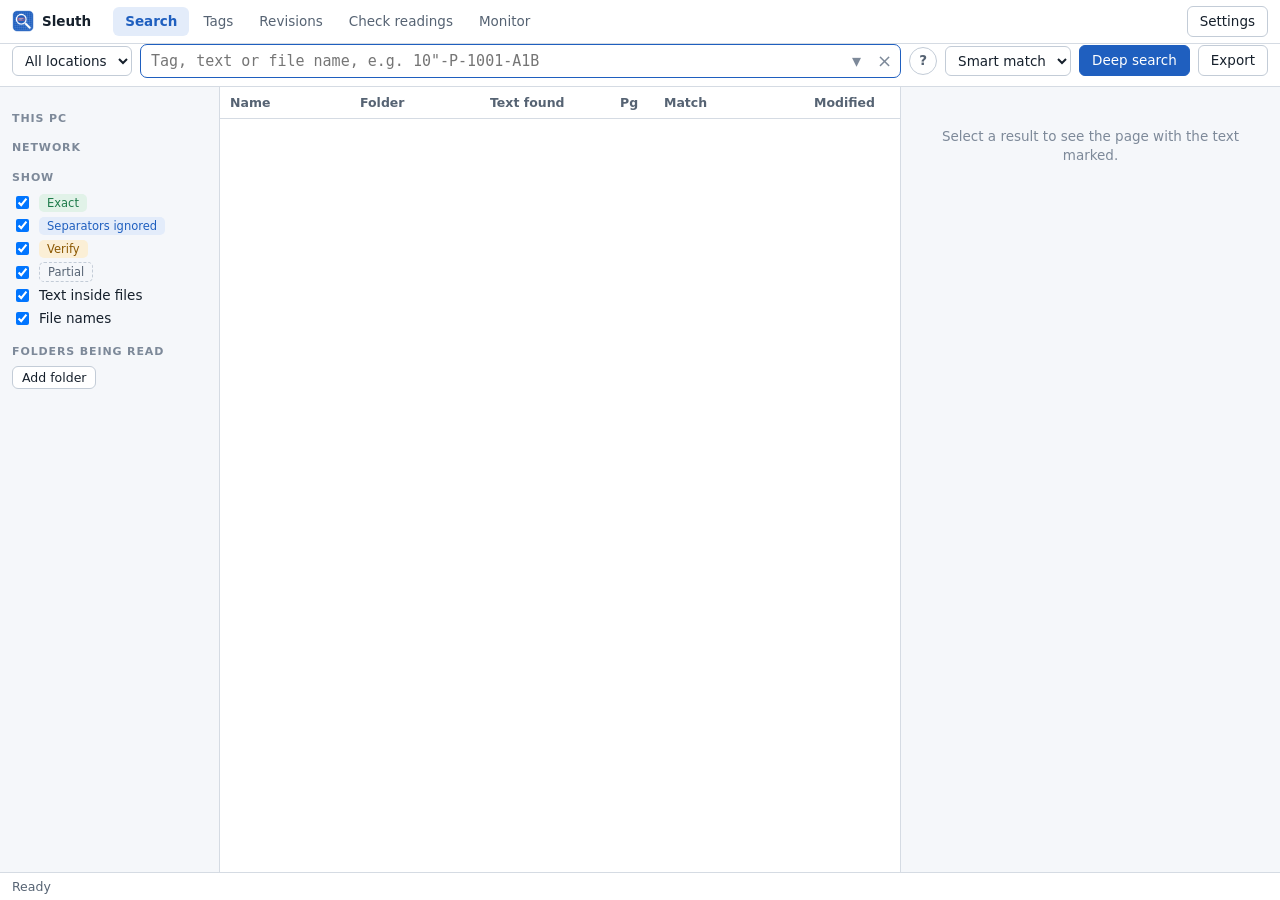
==== apps/desktop/ui/index.html @ 038f59ff "Sleuth 1.0: page classes, explained matches, engineering workflows, office server Reading - Pages ar" ====
<!doctype html>
<html lang="en">
<head>
<meta charset="utf-8">
<title>Sleuth</title>
<link rel="stylesheet" href="style.css">
</head>
<body>
<div id="app">
  <header class="toolbar topbar">
    <div class="brand"><img src="icon.png" alt="" width="22" height="22"><span>Sleuth</span></div>
    <nav class="tabs" role="tablist" aria-label="Views">
      <button role="tab" data-view="search" class="on" title="Search (Ctrl+F)">Search</button>
      <button role="tab" data-view="tags">Tags</button>
      <button role="tab" data-view="revisions">Revisions</button>
      <button role="tab" data-view="check">Check readings</button>
      <button role="tab" data-view="monitor">Monitor</button>
    </nav>
    <span class="grow"></span>
    <button id="settingsBtn" title="Settings">Settings</button>
  </header>

  <div id="searchBar" class="toolbar searchbar">
    <select id="project" aria-label="Where to search" title="Search all ticked locations, or only one project's folders">
      <option value="">All locations</option>
    </select>
    <div class="searchwrap">
      <div class="searchbox">
        <input id="q" type="text" autocomplete="off" spellcheck="false" placeholder='Tag, text or file name, e.g. 10"-P-1001-A1B' aria-label="Search" aria-controls="histDrop">
        <button id="histBtn" class="icon small-icon" title="Recent and pinned searches (Down arrow)" aria-label="Recent and pinned searches">&#9662;</button>
        <button id="clearQ" class="icon" title="Clear (Esc)" aria-label="Clear search">&times;</button>
      </div>
      <div id="histDrop" class="dropdown" hidden role="listbox" aria-label="Recent and pinned searches"></div>
    </div>
    <div class="popwrap">
      <button id="syntaxBtn" class="round" title="How to write a search" aria-label="How to write a search" aria-expanded="false">?</button>
      <div id="syntaxPop" class="popover" hidden role="dialog" aria-label="How to write a search">
        <h4>How to write a search</h4>
        <table class="syntax">
          <tr><td><code>PSV-1203 FV-1001</code></td><td>Spaces: every word must be in the same file</td></tr>
          <tr><td><code>PSV-1203 OR PSV-1204</code></td><td><code>OR</code> (capitals) or <code>|</code>: either one</td></tr>
          <tr><td><code>10"-P-1001 A1B</code></td><td>Line number and spec in the same file</td></tr>
          <tr><td><code>rev:C dwg:ISO-1001</code></td><td>Revision C of drawing ISO-1001 (from the title block)</td></tr>
          <tr><td><code>type:instrument FV</code></td><td>Instrument tags containing FV</td></tr>
          <tr><td><code>name:datasheet</code></td><td>"datasheet" in the file name</td></tr>
          <tr><td><code>disc:piping</code></td><td>Discipline from the title block or drawing-number prefix</td></tr>
          <tr><td><code>ext:pdf</code></td><td>Only PDF files</td></tr>
          <tr><td><code>"OR"</code></td><td>Quotes search the text exactly, e.g. <code>name:"line list"</code></td></tr>
        </table>
        <p class="hint">Tag types for <code>type:</code> are the tag rule categories: line, drawing, instrument, valve, equipment, support, weld, spec (or your office's own).</p>
      </div>
    </div>
    <select id="mode" aria-label="Match mode" title="Smart match also finds tags written without separators and possible OCR misreads">
      <option value="smart">Smart match</option>
      <option value="exact">Exact only</option>
    </select>
    <button id="deep" class="primary" title="Also walk the selected drives live and read any PDFs not read yet">Deep search</button>
    <div class="popwrap">
      <button id="exportBtn" title="Save these results as a spreadsheet">Export</button>
      <div id="exportMenu" class="menu below" hidden role="menu">
        <button data-fmt="xlsx" role="menuitem">Excel workbook (.xlsx)</button>
        <button data-fmt="csv" role="menuitem">CSV (.csv)</button>
      </div>
    </div>
  </div>

  <div id="cacheBanner" class="banner warn" hidden role="alert">
    <span id="cacheBannerText"></span>
    <span class="banner-actions"><button id="cacheBannerAction" class="primary">Set it up now</button><button id="cacheBannerClose" class="icon" aria-label="Dismiss" hidden>&times;</button></span>
  </div>

  <div id="banner" class="banner" hidden>
    <span id="bannerText"></span>
    <span class="banner-actions"><button id="bannerAction" class="primary"></button><button id="bannerClose" class="icon" aria-label="Dismiss">&times;</button></span>
  </div>

  <div id="noticeBanner" class="banner notice" hidden role="status">
    <span id="noticeText"></span>
    <span class="banner-actions"><button id="noticeClose" class="icon" aria-label="Dismiss">&times;</button></span>
  </div>

  <!-- ===================== Search ===================== -->
  <main class="panes view" id="view-search">
    <aside class="side" aria-label="Locations and filters">
      <div id="projectNote" class="project-note" hidden></div>
      <h3>This PC</h3>
      <div id="localDrives" class="drives"></div>
      <h3>Network</h3>
      <div id="netDrives" class="drives"></div>
      <h3>Show</h3>
      <label><input type="checkbox" id="f-exact" checked> <span class="pill exact">Exact</span></label>
      <label><input type="checkbox" id="f-sep" checked> <span class="pill sep">Separators ignored</span></label>
      <label><input type="checkbox" id="f-unc" checked> <span class="pill verify">Verify</span></label>
      <label title="The text was found only inside a longer tag or word"><input type="checkbox" id="f-partial" checked> <span class="pill partial">Partial</span></label>
      <label><input type="checkbox" id="f-content" checked> Text inside files</label>
      <label><input type="checkbox" id="f-names" checked> File names</label>
      <h3>Folders being read</h3>
      <div id="scopes" class="scopes"></div>
      <button id="addScope" class="small">Add folder</button>
    </aside>

    <section class="results" aria-label="Results">
      <div class="thead" role="row">
        <button data-k="name">Name</button>
        <button data-k="folder">Folder</button>
        <button data-k="found">Text found</button>
        <button data-k="page" class="num">Pg</button>
        <button data-k="class">Match</button>
        <button data-k="modified">Modified</button>
      </div>
      <div id="rows" class="tbody" tabindex="0" role="grid" aria-label="Search results">
        <div id="spacer"></div>
      </div>
      <div id="empty" class="empty"></div>
      <div id="deepbar" class="deepbar" hidden></div>
    </section>

    <aside id="preview" class="preview" aria-label="Preview">
      <div class="pv-empty" id="pvEmpty">Select a result to see the page with the text marked.</div>
      <div id="pvBody" hidden>
        <div class="subtabs" role="tablist">
          <button role="tab" data-pt="page" class="on">Page</button>
          <button role="tab" data-pt="details">Details</button>
          <button role="tab" data-pt="related">Related</button>
        </div>
        <div id="pt-page" class="pt">
          <div id="pvViewer"></div>
          <dl class="kv" id="pvMeta"></dl>
          <div class="pv-actions">
            <button id="pvOpen" class="primary">Open</button>
            <button id="pvReveal">Open folder</button>
            <button id="pvCopy">Copy path</button>
          </div>
        </div>
        <div id="pt-details" class="pt" hidden></div>
        <div id="pt-related" class="pt" hidden></div>
      </div>
    </aside>
  </main>

  <!-- ===================== Tags ===================== -->
  <main class="view tagsview" id="view-tags" hidden>
    <aside class="side" aria-label="Tag filters">
      <h3>Source</h3>
      <div class="seg" id="tagSource">
        <button data-src="local" class="on">This PC</button>
        <button data-src="office" title="Only when the office server is connected">Office server</button>
      </div>
      <h3>Category</h3>
      <select id="tagCat" class="full"><option value="">All categories</option></select>
      <h3>Tag contains</h3>
      <input id="tagContains" type="text" class="full mono" placeholder="e.g. 1203" spellcheck="false" autocomplete="off">
      <p class="hint">Separators are ignored: 1203 finds PSV-1203 and PSV1203.</p>
      <h3>Project</h3>
      <select id="tagProject" class="full project-select"><option value="">All projects</option></select>
      <h3>Export</h3>
      <div class="btnrow"><button id="tagExportX" class="small">Tags .xlsx</button><button id="tagExportC" class="small">Tags .csv</button></div>
      <div class="btnrow"><button id="occExportX" class="small" disabled>Places .xlsx</button><button id="occExportC" class="small" disabled>Places .csv</button></div>
      <p class="hint">Confidence under 80% is marked <span class="pill verify">verify</span>: check the drawing before relying on it.</p>
    </aside>
    <section class="tablebox" aria-label="Tags">
      <div class="boxhead"><span id="tagCount">Tags</span></div>
      <div id="tagTable" class="vt"></div>
    </section>
    <div class="tagright">
      <section class="tablebox occbox" aria-label="Where the tag was found">
        <div class="boxhead"><span id="occTitle">Select a tag to see every place it was found.</span></div>
        <div id="occTable" class="vt"></div>
      </section>
      <aside class="preview" aria-label="Page">
        <div id="tagViewer"></div>
        <dl class="kv" id="tagMeta"></dl>
        <div class="pv-actions" id="tagActions" hidden>
          <button id="tagOpen" class="primary">Open</button>
          <button id="tagReveal">Open folder</button>
        </div>
      </aside>
    </div>
  </main>

  <!-- ===================== Revisions ===================== -->
  <main class="view revview" id="view-revisions" hidden>
    <aside class="side revside" aria-label="Drawings">
      <div class="seg" id="revSource">
        <button data-src="local" class="on">This PC</button>
        <button data-src="office">Office server</button>
      </div>
      <input id="revFilter" type="text" class="full mono" placeholder="Drawing number contains…" spellcheck="false" autocomplete="off">
      <select id="revProject" class="full project-select"><option value="">All projects</option></select>
      <div id="revCount" class="dim small-text"></div>
      <div id="revList" class="revlist" tabindex="0" aria-label="Drawing numbers"></div>
    </aside>
    <section class="revmain">
      <div class="revtop">
        <div class="revhead">
          <div id="revTitle" class="revtitle">Pick a drawing number on the left, then two of its revisions.</div>
          <div id="revSummary" class="revsummary"></div>
          <p class="hint warnline"><span class="pill verify">Verify</span> rows may be OCR misreadings and are not engineering changes. Check both pages before reporting them.</p>
          <div class="filters-inline" id="chgFilters">
            <label><input type="checkbox" data-kind="changed" checked> <span class="pill chg-changed">Changed</span></label>
            <label><input type="checkbox" data-kind="added" checked> <span class="pill chg-added">Added</span></label>
            <label><input type="checkbox" data-kind="removed" checked> <span class="pill chg-removed">Removed</span></label>
            <label><input type="checkbox" data-kind="verify" checked> <span class="pill verify">Verify</span></label>
          </div>
        </div>
        <div id="chgTable" class="vt chg"></div>
      </div>
      <div class="sidebyside">
        <div class="sbs-col"><div class="sbs-head" id="oldHead">Old revision</div><div id="oldViewer"></div></div>
        <div class="sbs-col"><div class="sbs-head" id="newHead">New revision</div><div id="newViewer"></div></div>
      </div>
    </section>
  </main>

  <!-- ===================== Check readings ===================== -->
  <main class="view checkview" id="view-check" hidden>
    <div class="checkhead">
      <div>
        <h2>Check readings</h2>
        <p class="hint">Lines read with low confidence, worst first. Type the text exactly as printed on the drawing and save it. The original OCR text is kept alongside your correction, and nothing is learned from corrections: they only change what searches find.</p>
      </div>
      <div class="checktools">
        <label class="check-inline" title="Only lines from the file selected in Search"><input type="checkbox" id="chkOnlyFile"> <span id="chkOnlyFileLbl">Only the file selected in Search</span></label>
        <button id="chkPrev" class="small">&lsaquo; Previous</button>
        <span id="chkPageInfo" class="dim"></span>
        <button id="chkNext" class="small">Next &rsaquo;</button>
        <button id="chkReload" class="small">Refresh</button>
      </div>
    </div>
    <div id="chkList" class="chklist"></div>
  </main>

  <!-- ===================== Monitor ===================== -->
  <main class="view monview" id="view-monitor" hidden>
    <div class="monhead"><h2>Monitor</h2><span id="monUpdated" class="dim"></span><span class="grow"></span><button id="monRefresh" class="small">Refresh</button></div>
    <div id="monBody" class="monbody"></div>
  </main>

  <footer class="statusbar">
    <span id="sbCount">Ready</span>
    <span id="sbSearch"></span>
    <button id="sbServer" class="srvbadge" hidden title="Office server"></button>
    <button id="sbReader" class="linkish" title="Index status"></button>
  </footer>
</div>

<div id="ctx" class="menu" hidden role="menu">
  <button data-act="open" role="menuitem">Open</button>
  <button data-act="reveal" role="menuitem">Open folder</button>
  <button data-act="copy" role="menuitem">Copy path</button>
  <button data-act="copyunc" role="menuitem">Copy network path</button>
  <button data-act="copytext" role="menuitem">Copy text found</button>
  <button data-act="read" role="menuitem">Read this PDF now</button>
  <button data-act="check" role="menuitem">Check low-confidence readings in this file</button>
</div>

<dialog id="settingsDlg">
  <form method="dialog" id="settingsForm">
    <h2>Settings</h2>
    <section>
      <h3>Reading PDFs</h3>
      <label class="row">OCR accuracy
        <select id="s-quality">
          <option value="auto">Standard (recommended)</option>
          <option value="high">High (about 3x slower, downloads 140 MB once)</option>
        </select>
      </label>
      <label class="row">Resolution for OCR
        <select id="s-dpi"><option value="300">300 dpi (recommended)</option><option value="400">400 dpi (very small print, slower)</option></select>
      </label>
      <label class="row">OCR runs on
        <select id="s-backend">
          <option value="auto">Automatic (graphics card only if it passes a check)</option>
          <option value="cpu">CPU only</option>
          <option value="directml">Graphics card (DirectML)</option>
        </select>
      </label>
      <p id="s-backendNote" class="hint"></p>
      <label class="row">Pause reading while other programs use more than
        <span><input id="s-busy" type="number" min="10" max="100" step="5"> % CPU</span>
      </label>
      <label class="check"><input type="checkbox" id="s-titleblock"> Read the title block of plotted drawings when the text has no drawing number</label>
      <label class="check"><input type="checkbox" id="s-keep"> Keep reading in the background when Sleuth is closed (starts with Windows)</label>
    </section>
    <section id="cacheSection">
      <h3>Shared reading cache (required)</h3>
      <p class="hint">Drawings already read on another PC are not read again here, so everyone shares the work. Use the office folder <b>U:\Sleuth-cache</b>, or another folder on a network drive that all teammates can write to.</p>
      <div class="row-inline"><input id="s-cache" type="text" placeholder="U:\Sleuth-cache"><button type="button" id="s-cacheTest" class="small">Test</button><button type="button" id="s-cachePick" class="small">Browse</button></div>
      <p id="s-cacheState" class="hint"></p>
    </section>
    <section id="serverSection">
      <h3>Office server (optional)</h3>
      <p class="hint">With an office server, searches also cover the drawings it has read. Leave the address empty to use Sleuth on its own.</p>
      <label class="row">Address <input id="s-srvUrl" type="text" class="wide mono" placeholder="https://sleuth-server:8455" spellcheck="false" autocomplete="off"></label>
      <label class="row">Access key <input id="s-srvKey" type="password" class="wide" placeholder="Leave blank to keep the saved key" autocomplete="off"></label>
      <div class="row">Certificate file (optional)
        <span class="row-inline wide"><input id="s-srvCa" type="text" placeholder="Found automatically in the shared cache folder" spellcheck="false"><button type="button" id="s-srvCaPick" class="small">Browse</button></span>
      </div>
      <p class="hint">Without a certificate file, Sleuth looks for sleuth-server-ca.pem in the shared cache folder.</p>
      <div class="row-inline">
        <button type="button" id="s-srvTest" class="small">Test</button>
        <button type="button" id="s-srvSave" class="small primary">Connect and save</button>
        <button type="button" id="s-srvOff" class="small">Disconnect</button>
      </div>
      <p id="s-srvState" class="hint"></p>
    </section>
    <section>
      <h3>Projects</h3>
      <p class="hint">A project is a name for a set of folders. Pick it next to the search box to search only those folders.</p>
      <div id="s-projects" class="projects"></div>
      <button type="button" id="s-addProject" class="small">Add project</button>
    </section>
    <section>
      <h3>Drawings</h3>
      <label class="row">Revision order
        <select id="s-revorder">
          <option value="letters_then_numbers">A, B, C before 0, 1, 2 (pre-issue letters first)</option>
          <option value="numbers_then_letters">0, 1, 2 before A, B, C</option>
        </select>
      </label>
    </section>
    <section>
      <h3>Deep search</h3>
      <label class="row">Folders listed at once per file server <input id="s-per" type="number" min="1" max="16"></label>
      <label class="row">Give up on a folder after <span><input id="s-timeout" type="number" min="5" max="120"> seconds</span></label>
      <label class="row">Refresh the file-name index every <span><input id="s-rescan" type="number" min="15" max="10080"> minutes</span></label>
      <label class="row">Never search inside (one per line)
        <textarea id="s-excluded" rows="4" spellcheck="false"></textarea>
      </label>
    </section>
    <section>
      <h3>Updates</h3>
      <label class="row">Update channel
        <select id="s-channel"><option value="stable">Stable</option><option value="dev">Development builds</option></select>
      </label>
      <div class="row-inline"><span id="s-version"></span><button type="button" id="s-checkUpdate" class="small">Check for updates</button><span id="s-updateMsg" class="hint"></span></div>
      <div class="row-inline" id="s-rollbackRow" hidden><button type="button" id="s-rollback" class="small"></button><span id="s-rollbackMsg" class="hint"></span></div>
    </section>
    <details class="advanced">
      <summary>Advanced: tag and title-block rules</summary>
      <p class="hint">Rules are JSON lists. Leave a box empty to use the built-in rules. A pattern the reader cannot use is listed under Monitor &rarr; Rule errors after saving; the file is not read again until the rule is fixed.</p>
      <label class="col">Tag rules <span class="hint">[{"category": "instrument", "pattern": "regular expression", "enabled": true}, …]</span>
        <textarea id="s-tagRules" rows="7" spellcheck="false" placeholder="Built-in rules in use"></textarea>
      </label>
      <div class="row-inline"><button type="button" id="s-tagRulesCopy" class="small">Copy the built-in rules here to edit</button><button type="button" id="s-tagRulesReset" class="small">Reset to built-in</button></div>
      <label class="col">Title-block rules <span class="hint">[{"field": "drawing_number", "labels": ["DRAWING NO"], "value": "regular expression"}, …]</span>
        <textarea id="s-fieldRules" rows="7" spellcheck="false" placeholder="Built-in rules in use"></textarea>
      </label>
      <div class="row-inline"><button type="button" id="s-fieldRulesCopy" class="small">Copy the built-in rules here to edit</button><button type="button" id="s-fieldRulesReset" class="small">Reset to built-in</button></div>
    </details>
    <p id="s-error" class="error" hidden></p>
    <div class="dlg-actions">
      <button type="button" id="s-rescanNow">Refresh index now</button>
      <span class="grow"></span>
      <button value="cancel" formnovalidate>Cancel</button>
      <button type="button" id="s-save" class="primary">Save</button>
    </div>
  </form>
</dialog>

<dialog id="statusDlg">
  <h2>Index status</h2>
  <div id="stGrid" class="stats"></div>
  <h3>Could not be read</h3>
  <div id="stFailed" class="failed"></div>
  <div class="dlg-actions"><span class="grow"></span><button id="stClose">Close</button></div>
</dialog>

<dialog id="confirmDlg">
  <h2 id="cfTitle"></h2>
  <div id="cfBody"></div>
  <div class="dlg-actions"><span class="grow"></span><button id="cfNo">Cancel</button><button id="cfYes" class="primary"></button></div>
</dialog>

<script src="core.js"></script>
<script src="search.js"></script>
<script src="views.js"></script>
<script src="app.js"></script>
</body>
</html>
---- apps/desktop/ui/style.css ----
/* Sleuth Workbench: toolbar | locations · results grid · page preview | status bar */
:root {
  --bg: #eef1f5; --panel: #ffffff; --panel-2: #f5f7fa; --line: #d5dbe3; --line-2: #c3ccd7;
  --ink: #16202c; --ink-2: #566373; --ink-3: #7d8999;
  --accent: #1f5fbf; --accent-ink: #ffffff; --accent-soft: #e3ecfa; --sel: #dfe9fa;
  --red: #d7262b; --ok: #1d7a4a; --ok-soft: #e1f2e8; --warn: #8a5700; --warn-soft: #fbefd6;
  --track: #e4e8ee;
  --sans: "Segoe UI Variable Text", "Segoe UI", system-ui, sans-serif;
  --mono: "Cascadia Mono", Consolas, monospace;
  color-scheme: light;
}
@media (prefers-color-scheme: dark) {
  :root {
    --bg: #0f141a; --panel: #171e27; --panel-2: #1d2631; --line: #2c3744; --line-2: #3a4757;
    --ink: #e6ebf1; --ink-2: #a3afbd; --ink-3: #7a8796;
    --accent: #78a8f2; --accent-ink: #0f141a; --accent-soft: #1c2c45; --sel: #22344f;
    --red: #ff6066; --ok: #5cc98d; --ok-soft: #173326; --warn: #f0b34a; --warn-soft: #3a2b10;
    --track: #26303c;
    color-scheme: dark;
  }
}
* { box-sizing: border-box; }
[hidden] { display: none !important; }
html, body { height: 100%; margin: 0; }
body { background: var(--bg); color: var(--ink); font: 13.5px/1.4 var(--sans); overflow: hidden; }
#app { height: 100%; display: flex; flex-direction: column; }
#app > main.view { flex: 1; min-height: 0; }
button, select, input, textarea { font: inherit; color: inherit; }
button { border: 1px solid var(--line-2); background: var(--panel); border-radius: 6px; padding: 5px 12px; cursor: pointer; }
button:hover { background: var(--panel-2); }
button.primary { background: var(--accent); border-color: var(--accent); color: var(--accent-ink); }
button.primary:hover { filter: brightness(1.08); }
button.small { padding: 2px 9px; font-size: 12.5px; }
button.icon { border: 0; background: none; font-size: 18px; line-height: 1; padding: 2px 8px; color: var(--ink-3); }
button.linkish { border: 0; background: none; padding: 0; color: var(--ink-2); }
button.linkish:hover { color: var(--accent); text-decoration: underline; }
:focus-visible { outline: 2px solid var(--accent); outline-offset: 1px; }
select, input[type=text], input[type=number], textarea { background: var(--panel); border: 1px solid var(--line-2); border-radius: 6px; padding: 5px 8px; }

.toolbar { display: flex; align-items: center; gap: 8px; padding: 8px 12px; background: var(--panel); border-bottom: 1px solid var(--line); }
.brand { display: flex; align-items: center; gap: 8px; font-weight: 600; padding-right: 6px; }
.searchbox { flex: 1; display: flex; align-items: center; border: 1.5px solid var(--accent); border-radius: 7px; background: var(--panel); min-width: 0; }
.searchbox input { flex: 1; border: 0; outline: 0; background: transparent; font: 500 15px var(--mono); padding: 7px 10px; min-width: 0; }
#deep.running { background: var(--panel); color: var(--red); border-color: var(--red); }

.banner { display: flex; align-items: center; gap: 12px; padding: 8px 14px; background: var(--accent-soft); color: var(--ink); border-bottom: 1px solid var(--line); }
.banner-actions { margin-left: auto; display: flex; gap: 6px; }

.panes { display: grid; flex: 1; grid-template-columns: 220px minmax(0, 1fr) 380px; min-height: 0; }
.side { border-right: 1px solid var(--line); background: var(--panel-2); padding: 10px 12px; overflow: auto; }
.side h3 { font-size: 11px; font-weight: 600; letter-spacing: .08em; text-transform: uppercase; color: var(--ink-3); margin: 14px 0 6px; }
.side h3:first-child { margin-top: 0; }
.side label { display: flex; align-items: center; gap: 7px; padding: 2px 0; cursor: pointer; }
.drives label { justify-content: flex-start; }
.drv-name { font-weight: 600; min-width: 22px; }
.drv-unc { font: 11px var(--mono); color: var(--ink-3); overflow: hidden; text-overflow: ellipsis; white-space: nowrap; flex: 1; min-width: 0; }
.drv-state { font-size: 11px; color: var(--ink-3); white-space: nowrap; }
.drv-state.done { color: var(--ok); } .drv-state.off { color: var(--red); } .drv-state.run { color: var(--accent); }
.scopes .scope { display: flex; align-items: center; gap: 4px; font: 12px var(--mono); padding: 2px 0; }
.scopes .scope span { flex: 1; overflow: hidden; text-overflow: ellipsis; white-space: nowrap; }
.scopes .none { color: var(--ink-3); font-size: 12.5px; margin-bottom: 6px; }

.results { display: grid; grid-template-rows: auto 1fr auto; min-width: 0; min-height: 0; background: var(--panel); position: relative; }
.thead, .rrow { display: grid; grid-template-columns: minmax(0, 30%) minmax(0, 24%) minmax(0, 20%) 44px 150px 96px; align-items: center; }
.thead { border-bottom: 1px solid var(--line); background: var(--panel); }
.thead button { border: 0; border-radius: 0; background: none; text-align: left; padding: 7px 10px; color: var(--ink-2); font-weight: 600; font-size: 12.5px; }
.thead button.sorted::after { content: " \25B4"; } .thead button.sorted.desc::after { content: " \25BE"; }
.tbody { overflow: auto; position: relative; outline: none; }
#spacer { position: relative; }
.rrow { position: absolute; left: 0; right: 0; height: 30px; border-bottom: 1px solid var(--line); cursor: default; }
.rrow > div { padding: 0 10px; white-space: nowrap; overflow: hidden; text-overflow: ellipsis; }
.rrow:hover { background: var(--panel-2); }
.rrow.on { background: var(--sel); }
.rrow .nm { display: flex; align-items: center; gap: 7px; }
.ext { font: 600 9.5px var(--mono); border: 1px solid currentColor; border-radius: 3px; padding: 0 3px; color: var(--ink-3); flex: none; }
.ext.pdf { color: var(--red); }
.dim { color: var(--ink-2); }
.mono { font-family: var(--mono); font-size: 12.5px; }
.num { text-align: right; font-variant-numeric: tabular-nums; }
.pill { font-size: 11.5px; padding: 1px 8px; border-radius: 5px; white-space: nowrap; }
.pill.exact { background: var(--ok-soft); color: var(--ok); }
.pill.sep { background: var(--accent-soft); color: var(--accent); }
.pill.verify { background: var(--warn-soft); color: var(--warn); }
.pill.name { background: var(--panel-2); color: var(--ink-2); border: 1px solid var(--line); }
.empty { position: absolute; inset: 36px 0 auto 0; padding: 40px 28px; color: var(--ink-2); text-align: center; pointer-events: none; }
.empty h2 { font-size: 17px; color: var(--ink); margin: 0 0 6px; font-weight: 600; }
.empty p { margin: 4px auto; max-width: 60ch; }
.empty .tags { font-family: var(--mono); color: var(--ink); }

.deepbar { border-top: 1px solid var(--line); padding: 8px 12px; background: var(--panel-2); display: grid; grid-template-columns: repeat(auto-fill, minmax(230px, 1fr)); gap: 6px 14px; max-height: 150px; overflow: auto; }
.dp { display: grid; grid-template-columns: minmax(0, 1fr) auto; gap: 2px 8px; font-size: 12px; }
.dp .lbl { font-family: var(--mono); overflow: hidden; text-overflow: ellipsis; white-space: nowrap; }
.dp .trk { grid-column: 1 / -1; height: 5px; background: var(--track); border-radius: 3px; overflow: hidden; }
.dp .fill { height: 5px; background: var(--accent); width: 35%; animation: slide 1.4s ease-in-out infinite; }
.dp.done .fill { background: var(--ok); width: 100%; animation: none; }
.dp.off .fill, .dp.stop .fill { width: 0; animation: none; }
@keyframes slide { 0% { margin-left: -35%; } 100% { margin-left: 100%; } }
.dp .skips { grid-column: 1 / -1; color: var(--warn); cursor: help; }

.preview { border-left: 1px solid var(--line); background: var(--panel-2); padding: 10px; overflow: auto; display: flex; flex-direction: column; gap: 8px; }
.pv-empty { color: var(--ink-3); padding: 30px 10px; text-align: center; }
#pvBody { display: flex; flex-direction: column; gap: 8px; }
#pvBody[hidden] { display: none; }
.pv-tools, .pv-pages, .pv-actions { display: flex; align-items: center; gap: 6px; font-size: 12.5px; color: var(--ink-2); }
.pv-pages { justify-content: center; }
.grow { flex: 1; }
.pv-stage { height: 46vh; min-height: 220px; overflow: auto; border: 1px solid var(--line); border-radius: 6px; background: var(--panel); position: relative; }
.pv-canvas { position: relative; transform-origin: 0 0; }
.pv-canvas img { display: block; width: 100%; height: auto; }
.mark { position: absolute; border: 2px solid var(--red); border-radius: 2px; box-shadow: 0 0 0 2px rgba(215, 38, 43, .18); pointer-events: none; }
.mark.cur { box-shadow: 0 0 0 4px rgba(215, 38, 43, .35); }
.pv-loading { position: absolute; inset: 0; display: grid; place-items: center; color: var(--ink-3); background: var(--panel); }
.kv { display: grid; grid-template-columns: auto minmax(0, 1fr); gap: 3px 10px; margin: 0; font-size: 12.5px; }
.kv dt { color: var(--ink-3); } .kv dd { margin: 0; overflow-wrap: anywhere; }

.statusbar { display: flex; gap: 20px; padding: 5px 12px; border-top: 1px solid var(--line); background: var(--panel); color: var(--ink-2); font-size: 12.5px; white-space: nowrap; overflow: hidden; }
#sbReader { margin-left: auto; overflow: hidden; text-overflow: ellipsis; }

.menu { position: fixed; z-index: 20; background: var(--panel); border: 1px solid var(--line-2); border-radius: 8px; padding: 4px; display: flex; flex-direction: column; min-width: 190px; box-shadow: 0 8px 24px rgba(0, 0, 0, .18); }
.menu[hidden] { display: none; }
.menu button { border: 0; text-align: left; border-radius: 5px; padding: 6px 10px; background: none; }
.menu button:hover { background: var(--sel); }

dialog { border: 1px solid var(--line-2); border-radius: 10px; background: var(--panel); color: var(--ink); padding: 18px 22px; width: min(640px, 92vw); max-height: 88vh; }
dialog::backdrop { background: rgba(10, 16, 24, .45); }
dialog h2 { margin: 0 0 10px; font-size: 18px; font-weight: 600; }
dialog h3 { font-size: 12px; text-transform: uppercase; letter-spacing: .06em; color: var(--ink-3); margin: 14px 0 6px; font-weight: 600; }
dialog .row { display: flex; justify-content: space-between; align-items: center; gap: 12px; margin: 6px 0; }
dialog .row textarea { width: 60%; font: 12px var(--mono); }
dialog .row input[type=number] { width: 80px; }
dialog .check { display: flex; gap: 8px; align-items: center; margin: 8px 0; }
.row-inline { display: flex; gap: 8px; align-items: center; }
.row-inline input { flex: 1; font-family: var(--mono); }
.hint { color: var(--ink-2); font-size: 12.5px; margin: 4px 0 8px; }
.error { color: var(--red); }
.dlg-actions { display: flex; gap: 8px; margin-top: 16px; align-items: center; }
.stats { display: grid; grid-template-columns: repeat(4, 1fr); gap: 8px; }
.stat { background: var(--panel-2); border-radius: 8px; padding: 8px 10px; }
.stat .l { font-size: 12px; color: var(--ink-2); } .stat .v { font-size: 20px; font-weight: 600; font-variant-numeric: tabular-nums; }
.failed { max-height: 260px; overflow: auto; font-size: 12.5px; }
.failed div { display: grid; grid-template-columns: minmax(0, 1fr) auto; gap: 10px; padding: 4px 0; border-top: 1px solid var(--line); }
.failed .p { font-family: var(--mono); overflow: hidden; text-overflow: ellipsis; white-space: nowrap; }
.failed .r { color: var(--red); }
.banner.warn { background: var(--warn-soft); }
.banner.warn #cacheBannerText { color: var(--ink); }
#cacheSection.attention { outline: 3px solid var(--red); outline-offset: 6px; border-radius: 6px; animation: attention 1.2s ease-in-out 4; }
@keyframes attention { 50% { outline-color: transparent; } }
.ok-text { color: var(--ok); }
@media (prefers-reduced-motion: reduce) { #cacheSection.attention { animation: none; } }

/* ===================== Sleuth 1.0 additions ===================== */
.topbar { padding: 6px 12px; }
.tabs { display: flex; gap: 2px; margin-left: 8px; }
.tabs button { border: 0; border-radius: 6px; background: none; padding: 5px 12px; color: var(--ink-2); font-weight: 500; }
.tabs button:hover { background: var(--panel-2); color: var(--ink); }
.tabs button.on { background: var(--accent-soft); color: var(--accent); font-weight: 600; }
.searchbar { padding-top: 0; }
.searchbar #project { max-width: 200px; }
.searchwrap { flex: 1; position: relative; min-width: 0; display: flex; }
.searchwrap .searchbox { flex: 1; }
.small-icon { font-size: 13px; padding: 2px 6px; }
.dropdown { position: absolute; left: 0; right: 0; top: calc(100% + 4px); z-index: 30; background: var(--panel); border: 1px solid var(--line-2); border-radius: 8px; box-shadow: 0 8px 24px rgba(0, 0, 0, .18); max-height: 360px; overflow: auto; padding: 4px; }
.hist-h { font-size: 11px; font-weight: 600; letter-spacing: .06em; text-transform: uppercase; color: var(--ink-3); padding: 6px 8px 2px; }
.hist-row { display: grid; grid-template-columns: minmax(0, 1fr) auto auto; align-items: center; gap: 8px; padding: 3px 8px; border-radius: 5px; cursor: pointer; }
.hist-row:hover, .hist-row.on { background: var(--sel); }
.hist-q { overflow: hidden; text-overflow: ellipsis; white-space: nowrap; }
.star { font-size: 15px; padding: 0 4px; }
.star.on { color: var(--warn); }
.hist-pin-cur { width: 100%; text-align: left; border: 0; background: none; color: var(--accent); padding: 5px 8px; }
.popwrap { position: relative; }
button.round { border-radius: 50%; width: 28px; height: 28px; padding: 0; font-weight: 600; color: var(--ink-2); }
.popover { position: absolute; right: 0; top: calc(100% + 6px); z-index: 30; width: 540px; max-width: 80vw; background: var(--panel); border: 1px solid var(--line-2); border-radius: 10px; padding: 12px 14px; box-shadow: 0 8px 24px rgba(0, 0, 0, .18); }
.popover h4 { margin: 0 0 8px; font-size: 14px; }
.syntax { border-collapse: collapse; width: 100%; font-size: 12.5px; }
.syntax td { padding: 4px 6px; border-top: 1px solid var(--line); vertical-align: top; }
.syntax td:first-child { white-space: nowrap; }
.syntax td:first-child code { cursor: pointer; color: var(--accent); }
code { font: 12.5px var(--mono); background: var(--panel-2); border-radius: 4px; padding: 0 4px; }
.menu.below { position: absolute; right: 0; top: calc(100% + 4px); left: auto; }
.banner.notice { background: var(--warn-soft); }

.pill.partial { background: var(--panel-2); color: var(--ink-2); border: 1px dashed var(--line-2); }
.pill.chg-changed { background: var(--accent-soft); color: var(--accent); }
.pill.chg-added { background: var(--ok-soft); color: var(--ok); }
.pill.chg-removed { background: rgba(215, 38, 43, .12); color: var(--red); }
.origin { font: 600 9.5px var(--sans); text-transform: uppercase; letter-spacing: .04em; background: var(--accent); color: var(--accent-ink); border-radius: 3px; padding: 1px 4px; flex: none; }
.rrow.more { display: flex; justify-content: center; align-items: center; background: var(--panel-2); }
.side .disabled { opacity: .5; }
.project-note { background: var(--accent-soft); border-radius: 6px; padding: 6px 8px; margin-bottom: 8px; font-size: 12.5px; }
.small-text { font-size: 12px; }
.pad { padding: 16px; }
.ell { overflow: hidden; text-overflow: ellipsis; white-space: nowrap; min-width: 0; }

.srvbadge { border: 0; border-radius: 10px; padding: 0 9px; font-size: 12px; background: var(--panel-2); color: var(--ink-2); }
.srvbadge.ok { background: var(--ok-soft); color: var(--ok); }
.srvbadge.run { background: var(--accent-soft); color: var(--accent); }
.srvbadge.off { background: rgba(215, 38, 43, .12); color: var(--red); }
.srvbadge.warn { background: var(--warn-soft); color: var(--warn); }

/* preview tabs */
.subtabs { display: flex; gap: 2px; border-bottom: 1px solid var(--line); }
.subtabs button { border: 0; border-bottom: 2px solid transparent; border-radius: 0; background: none; padding: 4px 12px; color: var(--ink-2); }
.subtabs button.on { border-bottom-color: var(--accent); color: var(--ink); font-weight: 600; }
.pt { display: flex; flex-direction: column; gap: 8px; }
.pt h4 { margin: 8px 0 2px; font-size: 12px; text-transform: uppercase; letter-spacing: .06em; color: var(--ink-3); }
.viewer { display: flex; flex-direction: column; gap: 8px; min-height: 0; }
.pv-msg { position: absolute; inset: 0; display: grid; place-items: center; text-align: center; padding: 20px; color: var(--ink-3); }
.mark.given { border-color: var(--accent); box-shadow: 0 0 0 2px rgba(31, 95, 191, .2); }
.mark.given.cur { box-shadow: 0 0 0 4px rgba(31, 95, 191, .35); }
table.grid { border-collapse: collapse; width: 100%; font-size: 12.5px; }
table.grid th { text-align: left; color: var(--ink-3); font-weight: 600; padding: 4px 6px; border-bottom: 1px solid var(--line-2); }
table.grid td { padding: 4px 6px; border-bottom: 1px solid var(--line); vertical-align: top; overflow-wrap: anywhere; }
table.grid.narrow { width: auto; min-width: 260px; }
table.num-cols td:not(:first-child):not(:last-child) { font-variant-numeric: tabular-nums; }
td.evidence { font: 11.5px var(--mono); color: var(--ink-2); white-space: pre-wrap; }
.kv dd.pre { white-space: pre-wrap; }
.kv dd.big, .mono.big { font-size: 14px; }
.related { display: block; width: 100%; text-align: left; padding: 7px 9px; background: var(--panel); }
.rel-top { display: flex; justify-content: space-between; gap: 8px; }
.rel-name { font-weight: 600; overflow: hidden; text-overflow: ellipsis; white-space: nowrap; }
.chips { display: flex; flex-wrap: wrap; gap: 4px; margin-top: 4px; }
.chip { font-size: 11.5px; background: var(--panel-2); border: 1px solid var(--line); border-radius: 4px; padding: 0 5px; }

/* shared table component */
.vt { display: flex; flex-direction: column; min-height: 0; min-width: 0; position: relative; background: var(--panel); }
.vt-head { display: grid; border-bottom: 1px solid var(--line); }
.vt-head > div { padding: 7px 10px; color: var(--ink-2); font-weight: 600; font-size: 12.5px; white-space: nowrap; overflow: hidden; text-overflow: ellipsis; }
.vt-body { flex: 1; overflow: auto; position: relative; outline: none; min-height: 0; }
.vt-spacer { position: relative; }
.vt-row { position: absolute; left: 0; right: 0; display: grid; align-items: center; border-bottom: 1px solid var(--line); cursor: default; }
.vt-row > div { padding: 0 10px; white-space: nowrap; overflow: hidden; text-overflow: ellipsis; }
.vt-row:hover { background: var(--panel-2); }
.vt-row.on { background: var(--sel); }
.vt-body:focus-visible .vt-row.on { outline: 1px solid var(--accent); outline-offset: -1px; }
.vt-empty { position: absolute; top: 40px; left: 0; right: 0; text-align: center; color: var(--ink-2); padding: 20px; pointer-events: none; }
.conf { display: inline-flex; align-items: center; gap: 4px; }

/* tags view */
.tagsview { display: grid; grid-template-columns: 220px minmax(0, 1fr) minmax(420px, 0.9fr); min-height: 0; }
.tagright { display: grid; grid-template-rows: minmax(140px, 38%) minmax(0, 1fr); min-height: 0; min-width: 0; }
.tagright .occbox { border-bottom: 1px solid var(--line); border-right: 0; }
.tagright .preview { border-left: 1px solid var(--line); min-height: 0; }
.tagright .pv-stage { height: auto !important; flex: 1; min-height: 160px; }
.tagright .viewer { flex: 1; }
.tablebox { display: flex; flex-direction: column; min-height: 0; min-width: 0; border-right: 1px solid var(--line); background: var(--panel); }
.tablebox .vt { flex: 1; }
.boxhead { padding: 7px 10px; border-bottom: 1px solid var(--line); background: var(--panel-2); font-size: 12.5px; color: var(--ink-2); white-space: nowrap; overflow: hidden; text-overflow: ellipsis; }
.full { width: 100%; }
.btnrow { display: flex; gap: 6px; margin-bottom: 6px; }
.seg { display: flex; border: 1px solid var(--line-2); border-radius: 6px; overflow: hidden; }
.seg button { flex: 1; border: 0; border-radius: 0; padding: 4px 6px; font-size: 12.5px; background: var(--panel); }
.seg button.on { background: var(--accent); color: var(--accent-ink); }
.seg button:disabled { color: var(--ink-3); cursor: not-allowed; }
.side .hint { font-size: 12px; }
.side select, .side input[type=text] { margin-bottom: 2px; }

/* revisions view */
.revview { display: grid; grid-template-columns: 280px minmax(0, 1fr); min-height: 0; }
.revside { display: flex; flex-direction: column; gap: 6px; }
.revlist { flex: 1; overflow: auto; min-height: 0; border-top: 1px solid var(--line); }
.rev-item { border-bottom: 1px solid var(--line); }
.rev-head { display: flex; justify-content: space-between; align-items: center; width: 100%; border: 0; border-radius: 0; background: none; padding: 5px 4px; text-align: left; gap: 8px; }
.rev-item.open .rev-head { background: var(--sel); }
.rev-docs { padding: 4px 4px 8px; font-size: 12.5px; }
.rev-doc { display: grid; grid-template-columns: 32px 32px 36px minmax(0, 1fr); align-items: center; gap: 2px; padding: 1px 0; }
.rev-doc.hdr { color: var(--ink-3); font-size: 11px; }
.rev-act { display: flex; gap: 8px; align-items: center; margin-top: 6px; }
.revmain { display: grid; grid-template-rows: minmax(180px, 42%) minmax(0, 1fr); min-height: 0; min-width: 0; }
.revtop { display: flex; flex-direction: column; min-height: 0; border-bottom: 1px solid var(--line); background: var(--panel); }
.revhead { padding: 8px 12px 4px; }
.revtitle { font-weight: 600; }
.revsummary { display: flex; gap: 14px; flex-wrap: wrap; margin: 4px 0; font-size: 12.5px; }
.warnline { margin: 2px 0 4px; }
.filters-inline { display: flex; gap: 12px; font-size: 12.5px; }
.filters-inline label { display: flex; align-items: center; gap: 5px; cursor: pointer; }
.revtop .vt { flex: 1; }
.sidebyside { display: grid; grid-template-columns: 1fr 1fr; gap: 8px; padding: 8px; min-height: 0; background: var(--panel-2); }
.sbs-col { display: flex; flex-direction: column; min-height: 0; gap: 4px; }
.sbs-col .viewer { flex: 1; }
.sbs-col .pv-stage { flex: 1; min-height: 120px; }
.sbs-head { font-size: 12.5px; font-weight: 600; white-space: nowrap; overflow: hidden; text-overflow: ellipsis; }

/* check readings */
.checkview { display: flex; flex-direction: column; min-height: 0; background: var(--bg); }
.checkhead { display: flex; gap: 20px; align-items: flex-end; justify-content: space-between; padding: 10px 16px; background: var(--panel); border-bottom: 1px solid var(--line); }
.checkhead h2, .monhead h2 { margin: 0; font-size: 17px; font-weight: 600; }
.checkhead .hint { max-width: 80ch; margin: 4px 0 0; }
.checktools { display: flex; gap: 8px; align-items: center; white-space: nowrap; font-size: 12.5px; }
.check-inline { display: flex; align-items: center; gap: 6px; max-width: 320px; overflow: hidden; text-overflow: ellipsis; }
.chklist { flex: 1; overflow: auto; padding: 12px 16px; display: grid; grid-template-columns: repeat(auto-fill, minmax(460px, 1fr)); gap: 12px; align-content: start; }
.chk { background: var(--panel); border: 1px solid var(--line); border-radius: 8px; padding: 10px; display: flex; flex-direction: column; gap: 8px; }
.chk.done { border-color: var(--ok); }
.chk-head { display: flex; gap: 8px; align-items: center; font-size: 12.5px; }
.chk-img { min-height: 60px; display: grid; place-items: center; background: #fff; border: 1px solid var(--line); border-radius: 4px; overflow: auto; }
.chk-img img { display: block; max-width: 100%; height: auto; }
.chk-row { display: flex; gap: 6px; align-items: center; }
.grow-input { flex: 1; min-width: 0; }

/* monitor */
.monview { display: flex; flex-direction: column; min-height: 0; }
.monhead { display: flex; gap: 12px; align-items: center; padding: 10px 16px; background: var(--panel); border-bottom: 1px solid var(--line); }
.monbody { flex: 1; overflow: auto; padding: 4px 16px 16px; display: grid; grid-template-columns: repeat(auto-fill, minmax(520px, 1fr)); gap: 0 18px; align-content: start; }
.mon-sec { background: var(--panel); border: 1px solid var(--line); border-radius: 8px; padding: 4px 12px 12px; margin-top: 12px; min-width: 0; }
.mon-sec h3 { font-size: 11px; font-weight: 600; letter-spacing: .08em; text-transform: uppercase; color: var(--ink-3); margin: 8px 0; }
.stats.wide { grid-template-columns: repeat(auto-fill, minmax(140px, 1fr)); margin-bottom: 8px; }
.stat .n { font-size: 11px; color: var(--ink-3); }
table.events td:first-child { white-space: nowrap; }

/* settings additions */
dialog { overflow: auto; }
dialog .row input.wide, dialog .row .wide { width: 60%; }
dialog .row .row-inline.wide input { flex: 1; }
dialog .col { display: flex; flex-direction: column; gap: 4px; margin: 10px 0 4px; }
dialog .col textarea { width: 100%; font: 12px var(--mono); }
.projects { display: flex; flex-direction: column; gap: 8px; margin-bottom: 8px; }
.proj { border: 1px solid var(--line); border-radius: 6px; padding: 8px; }
.proj .row-inline input { font-family: var(--sans); }
.proj .scope { display: flex; align-items: center; gap: 4px; font: 12px var(--mono); padding: 2px 0 0 4px; }
.proj .scope span { flex: 1; overflow: hidden; text-overflow: ellipsis; white-space: nowrap; }
details.advanced { margin-top: 14px; border-top: 1px solid var(--line); padding-top: 8px; }
details.advanced summary { cursor: pointer; font-weight: 600; color: var(--ink-2); }
#confirmDlg { width: min(520px, 92vw); }
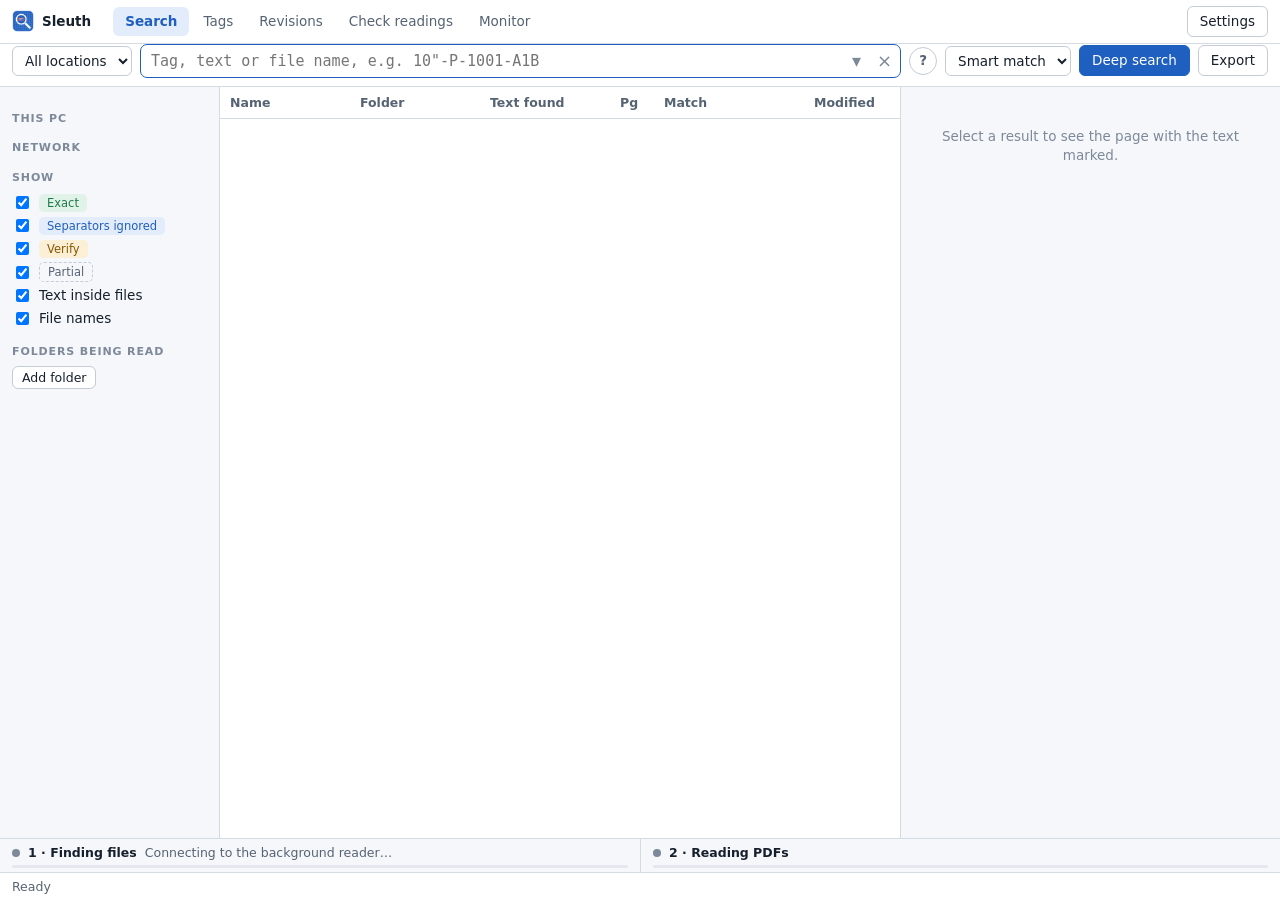
==== commit a591bcb3: "Sleuth 1.0.1: indexing that completes, and shows its progress Reading folders given by drive letter " ====
--- a/apps/desktop/ui/index.html
+++ b/apps/desktop/ui/index.html
@@ -79,6 +79,12 @@
     <span class="banner-actions"><button id="noticeClose" class="icon" aria-label="Dismiss">&times;</button></span>
   </div>
 
+  <div id="walkBanner" class="banner progress" hidden role="status">
+    <span class="st-dot run" aria-hidden="true"></span>
+    <span id="walkBannerText"></span>
+    <span class="banner-actions"><button id="walkBannerMore" class="small">Details</button></span>
+  </div>
+
   <!-- ===================== Search ===================== -->
   <main class="panes view" id="view-search">
     <aside class="side" aria-label="Locations and filters">
@@ -236,11 +242,22 @@
     <div id="monBody" class="monbody"></div>
   </main>
 
+  <div id="stages" class="stages" role="status" aria-label="What Sleuth is doing">
+    <button id="stage1" class="stage idle" type="button">
+      <span class="st-dot" aria-hidden="true"></span><span class="st-name">1 · Finding files</span><span class="st-text">Connecting to the background reader…</span>
+      <span class="st-trk" aria-hidden="true"><span class="st-fill"></span></span>
+    </button>
+    <button id="stage2" class="stage idle" type="button">
+      <span class="st-dot" aria-hidden="true"></span><span class="st-name">2 · Reading PDFs</span><span class="st-text"></span>
+      <span class="st-trk" aria-hidden="true"><span class="st-fill"></span></span>
+    </button>
+  </div>
+
   <footer class="statusbar">
     <span id="sbCount">Ready</span>
     <span id="sbSearch"></span>
+    <span class="grow"></span>
     <button id="sbServer" class="srvbadge" hidden title="Office server"></button>
-    <button id="sbReader" class="linkish" title="Index status"></button>
   </footer>
 </div>
 
@@ -348,6 +365,7 @@
       </label>
       <div class="row-inline"><button type="button" id="s-fieldRulesCopy" class="small">Copy the built-in rules here to edit</button><button type="button" id="s-fieldRulesReset" class="small">Reset to built-in</button></div>
     </details>
+    <div id="s-indexState" class="idx-now" aria-live="polite"></div>
     <p id="s-error" class="error" hidden></p>
     <div class="dlg-actions">
       <button type="button" id="s-rescanNow">Refresh index now</button>
@@ -358,14 +376,6 @@
   </form>
 </dialog>
 
-<dialog id="statusDlg">
-  <h2>Index status</h2>
-  <div id="stGrid" class="stats"></div>
-  <h3>Could not be read</h3>
-  <div id="stFailed" class="failed"></div>
-  <div class="dlg-actions"><span class="grow"></span><button id="stClose">Close</button></div>
-</dialog>
-
 <dialog id="confirmDlg">
   <h2 id="cfTitle"></h2>
   <div id="cfBody"></div>
--- a/apps/desktop/ui/style.css
+++ b/apps/desktop/ui/style.css
@@ -114,7 +114,65 @@
 .kv dt { color: var(--ink-3); } .kv dd { margin: 0; overflow-wrap: anywhere; }
 
 .statusbar { display: flex; gap: 20px; padding: 5px 12px; border-top: 1px solid var(--line); background: var(--panel); color: var(--ink-2); font-size: 12.5px; white-space: nowrap; overflow: hidden; }
-#sbReader { margin-left: auto; overflow: hidden; text-overflow: ellipsis; }
+#sbSearch { overflow: hidden; text-overflow: ellipsis; min-width: 0; }
+
+/* indexing progress: the two-stage strip, dots and bars */
+.stages { display: grid; grid-template-columns: minmax(0, 1fr) minmax(0, 1fr); border-top: 1px solid var(--line); background: var(--panel-2); }
+.stage { display: grid; grid-template-columns: auto auto minmax(0, 1fr); grid-template-rows: auto 3px; align-items: center; gap: 3px 8px; border: 0; border-radius: 0; background: none; padding: 5px 12px 4px; text-align: left; font-size: 12.5px; min-width: 0; }
+.stage + .stage { border-left: 1px solid var(--line); }
+.stage:hover { background: var(--panel); }
+.st-name { font-weight: 600; white-space: nowrap; }
+.st-text { color: var(--ink-2); white-space: nowrap; overflow: hidden; text-overflow: ellipsis; min-width: 0; }
+.stage .st-trk { grid-column: 1 / -1; }
+.st-trk { display: block; height: 3px; background: var(--track); border-radius: 2px; overflow: hidden; }
+.st-fill { display: block; height: 100%; width: 0; background: var(--ink-3); border-radius: 2px; transition: width .6s ease; }
+.st-fill.moving { width: 30%; animation: slide 1.6s ease-in-out infinite; }
+.st-dot { display: inline-block; width: 8px; height: 8px; border-radius: 50%; background: var(--ink-3); flex: none; }
+.run > .st-dot, .run .wstep-head .st-dot, .st-dot.run { background: var(--accent); animation: pulse 1.4s ease-in-out infinite; }
+.ok > .st-dot, .ok .wstep-head .st-dot { background: var(--ok); }
+.warn > .st-dot, .warn .wstep-head .st-dot { background: var(--warn); }
+.off > .st-dot { background: var(--red); }
+.run .st-fill { background: var(--accent); } .ok .st-fill { background: var(--ok); } .warn .st-fill { background: var(--warn); }
+.stage.warn .st-text { color: var(--warn); }
+@keyframes pulse { 50% { opacity: .35; } }
+@media (prefers-reduced-motion: reduce) { .st-fill.moving, .st-dot { animation: none !important; } }
+.banner.progress { background: var(--accent-soft); padding: 6px 14px; font-size: 12.5px; }
+
+/* start page: what happens next */
+.empty { pointer-events: auto; max-height: calc(100% - 36px); overflow: auto; padding-top: 28px; }
+.welcome { margin: 14px auto 10px; max-width: 640px; text-align: left; background: var(--panel-2); border: 1px solid var(--line); border-radius: 10px; padding: 12px 14px; display: flex; flex-direction: column; gap: 12px; }
+.welcome.compact { gap: 8px; padding: 8px 12px; }
+.wstep { display: flex; flex-direction: column; gap: 4px; min-width: 0; }
+.wstep-head { display: flex; align-items: center; gap: 8px; color: var(--ink); }
+.wstep-text { color: var(--ink-2); font-size: 12.5px; overflow-wrap: anywhere; }
+.wstep.warn .wstep-text { color: var(--warn); }
+.wstep-help { color: var(--ink-3); font-size: 12px; }
+.wact { display: flex; gap: 8px; }
+.scopes .scope-state { font-size: 11.5px; color: var(--ink-3); margin: -1px 0 4px 2px; }
+.scope-state.run { color: var(--accent); } .scope-state.ok { color: var(--ok); } .scope-state.warn { color: var(--warn); cursor: help; }
+
+/* Monitor: indexing section */
+.mon-index { grid-column: 1 / -1; }
+.mon-index h4 { margin: 14px 0 4px; font-size: 12px; text-transform: uppercase; letter-spacing: .06em; color: var(--ink-3); }
+.stagecards { display: grid; grid-template-columns: repeat(auto-fit, minmax(320px, 1fr)); gap: 10px; }
+.stagecards .wstep { background: var(--panel-2); border-radius: 8px; padding: 8px 10px; gap: 6px; }
+.stagecards .kv { margin-top: 2px; }
+.pill.st-idle { background: var(--panel-2); color: var(--ink-2); border: 1px solid var(--line); }
+.pill.st-run { background: var(--accent-soft); color: var(--accent); }
+.pill.st-ok { background: var(--ok-soft); color: var(--ok); }
+.pill.st-warn { background: var(--warn-soft); color: var(--warn); }
+.pill.st-off { background: rgba(215, 38, 43, .12); color: var(--red); }
+.scope-prog { display: flex; flex-direction: column; gap: 3px; min-width: 140px; }
+.scope-prog .st-trk { height: 6px; } .scope-prog .st-fill { background: var(--accent); }
+.scope-warn { font-size: 12px; color: var(--ink-2); } .scope-warn.warn { color: var(--warn); }
+.warnbox { background: var(--warn-soft); color: var(--ink); border-radius: 6px; padding: 6px 10px; font-size: 12.5px; }
+.failed-det { margin-top: 10px; } .failed-det summary { cursor: pointer; color: var(--ink-2); font-weight: 600; font-size: 12.5px; }
+table.scopes-table td:first-child { min-width: 170px; width: 30%; }
+table.drives-table td:nth-child(n+3):nth-child(-n+5) { text-align: right; }
+.idx-now { margin-top: 14px; padding: 8px 10px; background: var(--panel-2); border-radius: 6px; font-size: 12.5px; display: flex; flex-direction: column; gap: 3px; }
+.idx-now:empty { display: none; }
+.idx-line { display: flex; align-items: baseline; gap: 6px; } .idx-line .st-dot { align-self: center; }
+.idx-line.run .st-dot { background: var(--accent); } .idx-line.ok .st-dot { background: var(--ok); } .idx-line.warn .st-dot { background: var(--warn); }
 
 .menu { position: fixed; z-index: 20; background: var(--panel); border: 1px solid var(--line-2); border-radius: 8px; padding: 4px; display: flex; flex-direction: column; min-width: 190px; box-shadow: 0 8px 24px rgba(0, 0, 0, .18); }
 .menu[hidden] { display: none; }
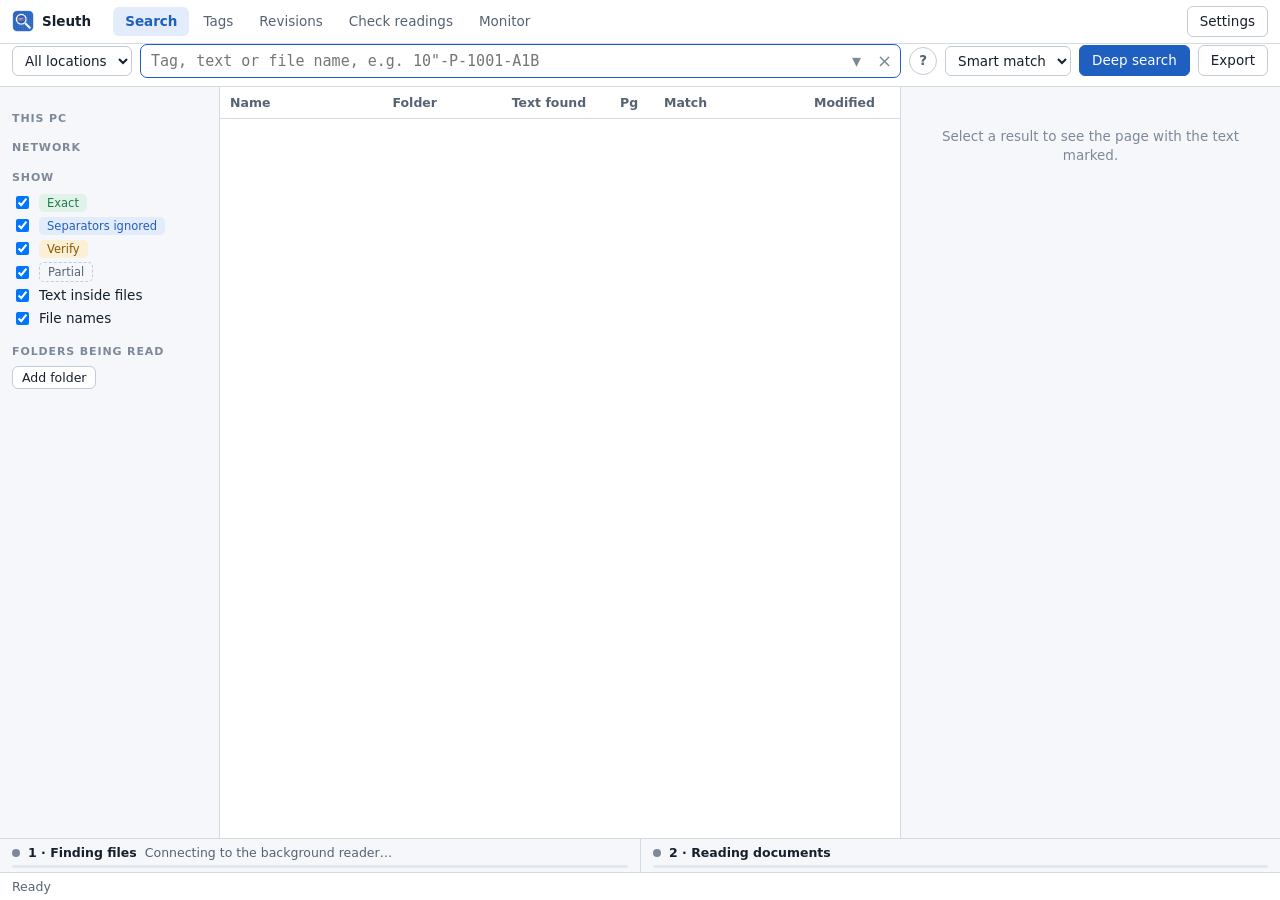
==== commit 983670cf: "1.1 work in progress: office store, parts pool, reader processes, extractors, UI Co-Authored-By: Cla" ====
--- a/apps/desktop/ui/index.html
+++ b/apps/desktop/ui/index.html
@@ -54,7 +54,7 @@
       <option value="smart">Smart match</option>
       <option value="exact">Exact only</option>
     </select>
-    <button id="deep" class="primary" title="Also walk the selected drives live and read any PDFs not read yet">Deep search</button>
+    <button id="deep" class="primary" title="Also walk the selected drives live and read any documents not read yet">Deep search</button>
     <div class="popwrap">
       <button id="exportBtn" title="Save these results as a spreadsheet">Export</button>
       <div id="exportMenu" class="menu below" hidden role="menu">
@@ -100,6 +100,16 @@
       <label title="The text was found only inside a longer tag or word"><input type="checkbox" id="f-partial" checked> <span class="pill partial">Partial</span></label>
       <label><input type="checkbox" id="f-content" checked> Text inside files</label>
       <label><input type="checkbox" id="f-names" checked> File names</label>
+      <div id="typeFilters" hidden>
+        <div class="side-sub">Types</div>
+        <label><input type="checkbox" id="f-c-drawing" checked> Drawings</label>
+        <label><input type="checkbox" id="f-c-document" checked> Documents</label>
+        <label><input type="checkbox" id="f-c-spreadsheet" checked> Spreadsheets</label>
+        <label><input type="checkbox" id="f-c-email" checked> Emails</label>
+        <label><input type="checkbox" id="f-c-presentation" checked> Presentations</label>
+        <label><input type="checkbox" id="f-c-other" checked> Other files</label>
+        <label class="side-switch" title="A drawing saved as PDF, DWG and DGN is shown once, with the other file types as small labels after its name"><input type="checkbox" id="f-fold" checked> One row per document</label>
+      </div>
       <h3>Folders being read</h3>
       <div id="scopes" class="scopes"></div>
       <button id="addScope" class="small">Add folder</button>
@@ -130,7 +140,9 @@
           <button role="tab" data-pt="related">Related</button>
         </div>
         <div id="pt-page" class="pt">
+          <div id="pvKind" class="pv-actions" hidden></div>
           <div id="pvViewer"></div>
+          <div id="pvText" hidden></div>
           <dl class="kv" id="pvMeta"></dl>
           <div class="pv-actions">
             <button id="pvOpen" class="primary">Open</button>
@@ -243,14 +255,26 @@
   </main>
 
   <div id="stages" class="stages" role="status" aria-label="What Sleuth is doing">
-    <button id="stage1" class="stage idle" type="button">
-      <span class="st-dot" aria-hidden="true"></span><span class="st-name">1 · Finding files</span><span class="st-text">Connecting to the background reader…</span>
-      <span class="st-trk" aria-hidden="true"><span class="st-fill"></span></span>
-    </button>
-    <button id="stage2" class="stage idle" type="button">
-      <span class="st-dot" aria-hidden="true"></span><span class="st-name">2 · Reading PDFs</span><span class="st-text"></span>
-      <span class="st-trk" aria-hidden="true"><span class="st-fill"></span></span>
-    </button>
+    <div class="stagecell">
+      <button id="stage1" class="stage idle" type="button">
+        <span class="st-dot" aria-hidden="true"></span><span class="st-name">1 · Finding files <span class="st-state pill" hidden></span></span><span class="st-text">Connecting to the background reader…</span>
+        <span class="st-trk" aria-hidden="true"><span class="st-fill"></span></span>
+      </button>
+      <span id="stage1Ctl" class="st-ctl" hidden>
+        <button id="stage1Resume" class="small primary" type="button" title="Resume finding files on this PC" hidden>Resume</button>
+        <button id="stage1Menu" class="small st-menu" type="button" data-stage="walk" aria-haspopup="menu" aria-expanded="false" aria-label="Pause or start finding files" title="Pause, resume or start finding files"><span class="st-menu-t">Pause or start</span> &#9662;</button>
+      </span>
+    </div>
+    <div class="stagecell">
+      <button id="stage2" class="stage idle" type="button">
+        <span class="st-dot" aria-hidden="true"></span><span class="st-name">2 · Reading documents <span class="st-state pill" hidden></span></span><span class="st-text"></span>
+        <span class="st-trk" aria-hidden="true"><span class="st-fill"></span></span>
+      </button>
+      <span id="stage2Ctl" class="st-ctl" hidden>
+        <button id="stage2Resume" class="small primary" type="button" title="Resume reading on this PC" hidden>Resume</button>
+        <button id="stage2Menu" class="small st-menu" type="button" data-stage="read" aria-haspopup="menu" aria-expanded="false" aria-label="Pause, start or change the speed of reading" title="Pause, resume or start reading, and how fast this PC reads"><span class="st-menu-t">Pause or start</span> &#9662;</button>
+      </span>
+    </div>
   </div>
 
   <footer class="statusbar">
@@ -258,6 +282,7 @@
     <span id="sbSearch"></span>
     <span class="grow"></span>
     <button id="sbServer" class="srvbadge" hidden title="Office server"></button>
+    <button id="sbUpdate" class="srvbadge sb-update" hidden></button>
   </footer>
 </div>
 
@@ -267,15 +292,17 @@
   <button data-act="copy" role="menuitem">Copy path</button>
   <button data-act="copyunc" role="menuitem">Copy network path</button>
   <button data-act="copytext" role="menuitem">Copy text found</button>
-  <button data-act="read" role="menuitem">Read this PDF now</button>
+  <button data-act="read" role="menuitem">Read this file now</button>
   <button data-act="check" role="menuitem">Check low-confidence readings in this file</button>
 </div>
+
+<div id="stageMenu" class="menu" hidden role="menu"></div>
 
 <dialog id="settingsDlg">
   <form method="dialog" id="settingsForm">
     <h2>Settings</h2>
     <section>
-      <h3>Reading PDFs</h3>
+      <h3>Reading documents</h3>
       <label class="row">OCR accuracy
         <select id="s-quality">
           <option value="auto">Standard (recommended)</option>
@@ -293,15 +320,28 @@
         </select>
       </label>
       <p id="s-backendNote" class="hint"></p>
-      <label class="row">Pause reading while other programs use more than
-        <span><input id="s-busy" type="number" min="10" max="100" step="5"> % CPU</span>
-      </label>
+      <label class="row" id="s-speedRow" hidden title="Automatic reads as fast as the PC allows without getting in your way. Gentle keeps to the minimum whatever the PC is doing. Full speed uses every core, even while the PC is in use.">Reading speed
+        <select id="s-speed">
+          <option value="auto">Automatic (recommended)</option>
+          <option value="gentle">Gentle (the minimum only)</option>
+          <option value="full">Full speed (even while the PC is in use)</option>
+        </select>
+      </label>
+      <label class="row">Read at the minimum while other programs use more than
+        <span class="nowrap"><input id="s-busy" type="number" min="10" max="100" step="5"> % CPU</span>
+      </label>
+      <p class="hint">Reading never stops by itself: while the PC is busy it carries on at the minimum.</p>
       <label class="check"><input type="checkbox" id="s-titleblock"> Read the title block of plotted drawings when the text has no drawing number</label>
       <label class="check"><input type="checkbox" id="s-keep"> Keep reading in the background when Sleuth is closed (starts with Windows)</label>
     </section>
+    <section id="kindsSection" hidden>
+      <h3>File types read inside</h3>
+      <p class="hint">Ticked types are opened and their text is read, in your reading folders. Unticked types are found by file name only.</p>
+      <div id="s-kinds" class="kinds"></div>
+    </section>
     <section id="cacheSection">
-      <h3>Shared reading cache (required)</h3>
-      <p class="hint">Drawings already read on another PC are not read again here, so everyone shares the work. Use the office folder <b>U:\Sleuth-cache</b>, or another folder on a network drive that all teammates can write to.</p>
+      <h3>Office index folder (required)</h3>
+      <p class="hint">The one folder, shared by every PC, that holds the office index: the list of files on every network drive and the text read from documents, so each document is read once for the whole office and nothing large is kept on this PC. Use the office folder <b>U:\Sleuth-cache</b>, or another folder on a network drive that all teammates can write to.</p>
       <div class="row-inline"><input id="s-cache" type="text" placeholder="U:\Sleuth-cache"><button type="button" id="s-cacheTest" class="small">Test</button><button type="button" id="s-cachePick" class="small">Browse</button></div>
       <p id="s-cacheState" class="hint"></p>
     </section>
@@ -311,9 +351,9 @@
       <label class="row">Address <input id="s-srvUrl" type="text" class="wide mono" placeholder="https://sleuth-server:8455" spellcheck="false" autocomplete="off"></label>
       <label class="row">Access key <input id="s-srvKey" type="password" class="wide" placeholder="Leave blank to keep the saved key" autocomplete="off"></label>
       <div class="row">Certificate file (optional)
-        <span class="row-inline wide"><input id="s-srvCa" type="text" placeholder="Found automatically in the shared cache folder" spellcheck="false"><button type="button" id="s-srvCaPick" class="small">Browse</button></span>
-      </div>
-      <p class="hint">Without a certificate file, Sleuth looks for sleuth-server-ca.pem in the shared cache folder.</p>
+        <span class="row-inline wide"><input id="s-srvCa" type="text" placeholder="Found automatically in the office index folder" spellcheck="false"><button type="button" id="s-srvCaPick" class="small">Browse</button></span>
+      </div>
+      <p class="hint">Without a certificate file, Sleuth looks for sleuth-server-ca.pem in the office index folder.</p>
       <div class="row-inline">
         <button type="button" id="s-srvTest" class="small">Test</button>
         <button type="button" id="s-srvSave" class="small primary">Connect and save</button>
@@ -340,7 +380,7 @@
       <h3>Deep search</h3>
       <label class="row">Folders listed at once per file server <input id="s-per" type="number" min="1" max="16"></label>
       <label class="row">Give up on a folder after <span><input id="s-timeout" type="number" min="5" max="120"> seconds</span></label>
-      <label class="row">Refresh the file-name index every <span><input id="s-rescan" type="number" min="15" max="10080"> minutes</span></label>
+      <label class="row">Check the drives for new files every <span><input id="s-rescan" type="number" min="15" max="10080"> minutes</span></label>
       <label class="row">Never search inside (one per line)
         <textarea id="s-excluded" rows="4" spellcheck="false"></textarea>
       </label>
@@ -368,7 +408,7 @@
     <div id="s-indexState" class="idx-now" aria-live="polite"></div>
     <p id="s-error" class="error" hidden></p>
     <div class="dlg-actions">
-      <button type="button" id="s-rescanNow">Refresh index now</button>
+      <button type="button" id="s-rescanNow" title="List every drive again now, to pick up new, moved and deleted files">Find files now</button>
       <span class="grow"></span>
       <button value="cancel" formnovalidate>Cancel</button>
       <button type="button" id="s-save" class="primary">Save</button>
--- a/apps/desktop/ui/style.css
+++ b/apps/desktop/ui/style.css
@@ -61,7 +61,7 @@
 .scopes .none { color: var(--ink-3); font-size: 12.5px; margin-bottom: 6px; }
 
 .results { display: grid; grid-template-rows: auto 1fr auto; min-width: 0; min-height: 0; background: var(--panel); position: relative; }
-.thead, .rrow { display: grid; grid-template-columns: minmax(0, 30%) minmax(0, 24%) minmax(0, 20%) 44px 150px 96px; align-items: center; }
+.thead, .rrow { display: grid; grid-template-columns: minmax(0, 1.5fr) minmax(0, 1.1fr) minmax(0, 1fr) 44px 150px 96px; align-items: center; }
 .thead { border-bottom: 1px solid var(--line); background: var(--panel); }
 .thead button { border: 0; border-radius: 0; background: none; text-align: left; padding: 7px 10px; color: var(--ink-2); font-weight: 600; font-size: 12.5px; }
 .thead button.sorted::after { content: " \25B4"; } .thead button.sorted.desc::after { content: " \25BE"; }
@@ -119,7 +119,6 @@
 /* indexing progress: the two-stage strip, dots and bars */
 .stages { display: grid; grid-template-columns: minmax(0, 1fr) minmax(0, 1fr); border-top: 1px solid var(--line); background: var(--panel-2); }
 .stage { display: grid; grid-template-columns: auto auto minmax(0, 1fr); grid-template-rows: auto 3px; align-items: center; gap: 3px 8px; border: 0; border-radius: 0; background: none; padding: 5px 12px 4px; text-align: left; font-size: 12.5px; min-width: 0; }
-.stage + .stage { border-left: 1px solid var(--line); }
 .stage:hover { background: var(--panel); }
 .st-name { font-weight: 600; white-space: nowrap; }
 .st-text { color: var(--ink-2); white-space: nowrap; overflow: hidden; text-overflow: ellipsis; min-width: 0; }
@@ -254,6 +253,7 @@
 .srvbadge.run { background: var(--accent-soft); color: var(--accent); }
 .srvbadge.off { background: rgba(215, 38, 43, .12); color: var(--red); }
 .srvbadge.warn { background: var(--warn-soft); color: var(--warn); }
+.srvbadge.sb-update { background: var(--accent); color: #fff; cursor: pointer; font-weight: 600; }
 
 /* preview tabs */
 .subtabs { display: flex; gap: 2px; border-bottom: 1px solid var(--line); }
@@ -378,3 +378,76 @@
 details.advanced { margin-top: 14px; border-top: 1px solid var(--line); padding-top: 8px; }
 details.advanced summary { cursor: pointer; font-weight: 600; color: var(--ink-2); }
 #confirmDlg { width: min(520px, 92vw); }
+
+/* ===================== Sleuth 1.1 additions ===================== */
+/* stage strip: a control beside each stage, and a paused stage */
+.stagecell { display: flex; align-items: stretch; min-width: 0; }
+.stagecell + .stagecell { border-left: 1px solid var(--line); }
+.stagecell .stage { flex: 1; }
+.st-ctl { display: flex; align-items: center; gap: 4px; padding: 0 8px 0 2px; flex: none; }
+.st-menu { white-space: nowrap; color: var(--ink-2); }
+.st-state { margin-left: 4px; }
+.pill.st-paused { background: var(--ink-2); color: var(--panel); font-weight: 600; }
+.paused > .st-dot, .paused .wstep-head .st-dot, .idx-line.paused .st-dot { background: none; box-shadow: inset 0 0 0 2px var(--ink-2); }
+.paused .st-fill { background: var(--ink-3); }
+.stage.paused .st-text { color: var(--ink); }
+@media (max-width: 1180px) { .st-menu-t { display: none; } }
+.menu .sep { height: 1px; background: var(--line); margin: 4px 6px; }
+#stageMenu { min-width: 250px; max-width: 330px; }
+#stageMenu button { display: flex; flex-direction: column; gap: 1px; }
+#stageMenu button.pick { padding-left: 28px; position: relative; }
+#stageMenu button.pick.cur::before { content: "\2713"; position: absolute; left: 10px; top: 6px; color: var(--accent); font-weight: 600; }
+.mi-hint { font-size: 11.5px; color: var(--ink-3); white-space: normal; }
+/* the same actions as plain buttons (Monitor, Settings) */
+.stage-acts { display: flex; flex-direction: column; gap: 5px; margin-top: 4px; padding-top: 8px; border-top: 1px solid var(--line); }
+.stage-act { display: grid; grid-template-columns: 178px minmax(0, 1fr); gap: 10px; align-items: center; font-size: 12px; color: var(--ink-2); }
+.stage-acts button.cur, .idx-acts button.cur { background: var(--accent-soft); border-color: var(--accent); color: var(--accent); font-weight: 600; }
+.idx-acts { display: flex; flex-wrap: wrap; gap: 6px; margin: 2px 0 6px 14px; }
+.idx-note { color: var(--ink-3); font-size: 12px; margin-left: 14px; }
+.idx-line b, .idx-line .pill { white-space: nowrap; flex: none; }
+
+/* results: type label, the same document as other file types, type filters */
+.rrow .nm .nm-t { overflow: hidden; text-overflow: ellipsis; min-width: 0; }
+.twin { font: 600 9.5px var(--mono); border: 1px dashed var(--line-2); border-radius: 3px; padding: 0 3px; color: var(--ink-2); background: none; flex: none; cursor: pointer; }
+.twin + .twin { margin-left: -4px; }
+.twin:hover { color: var(--accent); border-color: var(--accent); background: var(--accent-soft); }
+.kv .chips { margin-top: 0; }
+/* a narrow window (the smallest is 960 wide): slimmer side panes, no Modified column, so names stay readable */
+@media (max-width: 1100px) {
+  .panes { grid-template-columns: 190px minmax(0, 1fr) 300px; }
+  .thead, .rrow { grid-template-columns: minmax(0, 1.5fr) minmax(0, 1.1fr) minmax(0, 1fr) 36px 124px; }
+  .thead button:nth-child(6), .rrow > div:nth-child(6) { display: none; }
+  .thead button { white-space: nowrap; overflow: hidden; text-overflow: ellipsis; }
+}
+.side-sub { font-size: 11px; color: var(--ink-3); margin: 8px 0 2px; }
+.side label.side-switch { margin-top: 6px; padding-top: 6px; border-top: 1px solid var(--line); }
+
+/* preview: the text read from a file that has no page image */
+.tv-stage:focus-visible { outline-offset: -2px; }
+.pt h4.tv-label { position: sticky; top: 0; left: 0; z-index: 1; margin: 0; padding: 5px 10px; background: var(--panel-2); border-bottom: 1px solid var(--line); font-size: 12.5px; text-transform: none; letter-spacing: 0; color: var(--ink); }
+.tv-lines { font: 12px/1.5 var(--mono); padding: 4px 0; min-width: max-content; tab-size: 4; }
+.tv-line { padding: 0 10px; white-space: pre; min-height: 18px; }
+.tv-line.low { color: var(--warn); }
+.tv-line.hit { background: rgba(215, 38, 43, .1); box-shadow: inset 3px 0 0 var(--red); }
+.tv-line.hit.cur { background: rgba(215, 38, 43, .22); }
+.tv-note { position: sticky; left: 0; padding: 6px 10px; font-size: 12px; color: var(--ink-2); border-top: 1px solid var(--line); }
+.tv-pending { display: flex; flex-wrap: wrap; align-items: center; justify-content: center; gap: 8px; color: var(--ink-2); max-width: 44ch; }
+
+/* Monitor: the office, its PCs, file types */
+.mon-wide { grid-column: 1 / -1; }
+.mon-wide h4 { margin: 14px 0 4px; font-size: 12px; text-transform: uppercase; letter-spacing: .06em; color: var(--ink-3); }
+.mon-wide .kv { margin-bottom: 8px; }
+.office-pace { margin: 4px 0 0; font-weight: 600; }
+table.pcs-table tr.away td { color: var(--ink-3); }
+table.pcs-table td:nth-child(5), table.pcs-table th:nth-child(5) { text-align: right; font-variant-numeric: tabular-nums; }
+table.drives-table.by td:nth-child(3) { text-align: left; }
+table.drives-table.by td:nth-child(6) { text-align: right; }
+table.drives-table.by td:last-child { text-align: right; white-space: nowrap; }
+table.kinds-table { max-width: 860px; }
+table.kinds-table td:nth-child(n+2):nth-child(-n+5), table.kinds-table th:nth-child(n+2):nth-child(-n+5) { text-align: right; }
+
+/* settings: reading speed, file types read inside */
+.kinds { display: grid; grid-template-columns: 1fr 1fr; gap: 0 16px; }
+dialog .kinds .check { margin: 3px 0; }
+dialog .row select { max-width: 62%; }
+.nowrap { white-space: nowrap; }
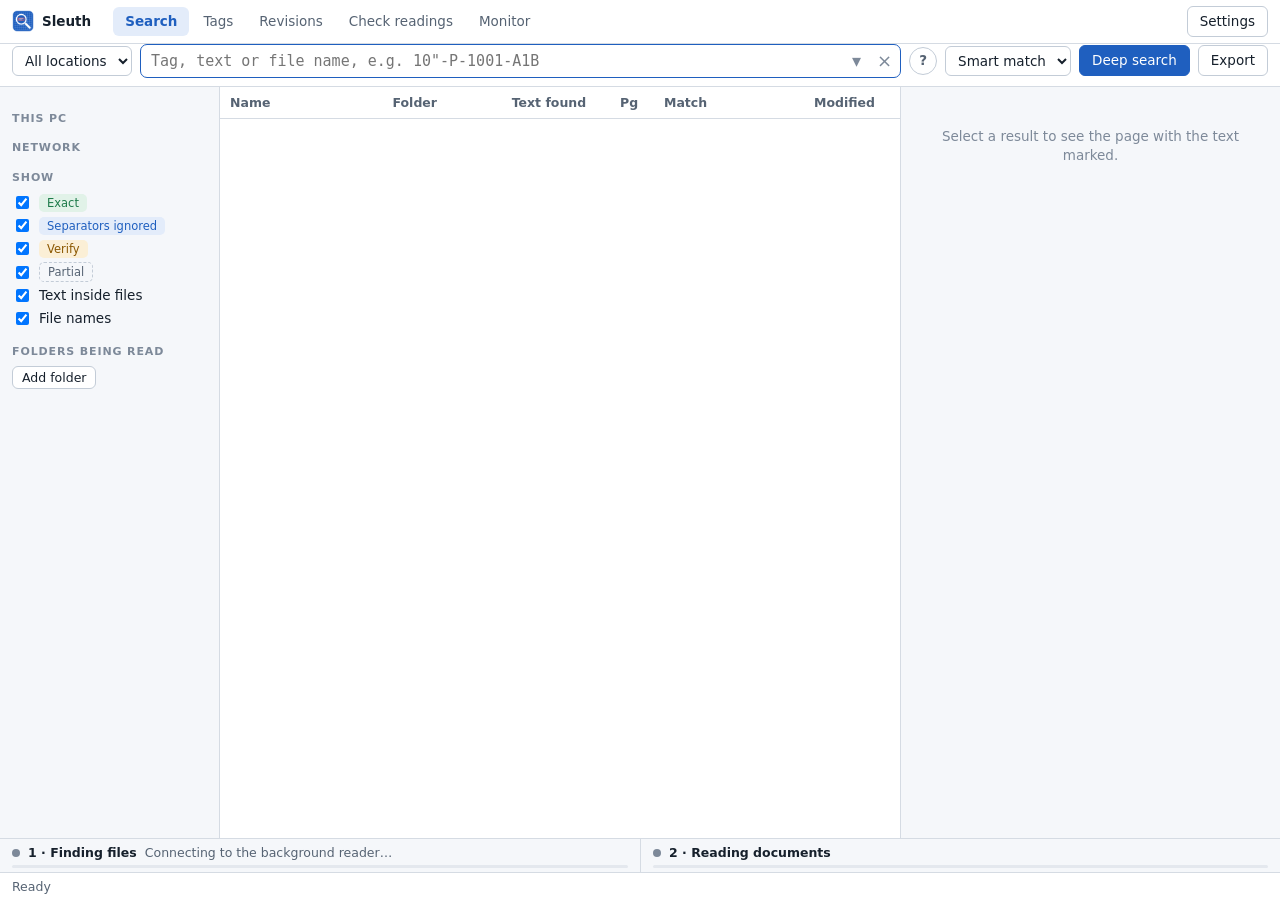
==== commit f596b2a8: "Share results to Dexterity Connect; open sleuth://search links Right-clicking a result offers Share " ====
--- a/apps/desktop/ui/index.html
+++ b/apps/desktop/ui/index.html
@@ -113,6 +113,7 @@
       <h3>Folders being read</h3>
       <div id="scopes" class="scopes"></div>
       <button id="addScope" class="small">Add folder</button>
+      <div id="localDisks" class="local-disks"></div>
     </aside>
 
     <section class="results" aria-label="Results">
@@ -292,6 +293,7 @@
   <button data-act="copy" role="menuitem">Copy path</button>
   <button data-act="copyunc" role="menuitem">Copy network path</button>
   <button data-act="copytext" role="menuitem">Copy text found</button>
+  <button data-act="connect" role="menuitem">Share to Dexterity Connect…</button>
   <button data-act="read" role="menuitem">Read this file now</button>
   <button data-act="check" role="menuitem">Check low-confidence readings in this file</button>
 </div>
@@ -340,25 +342,34 @@
       <div id="s-kinds" class="kinds"></div>
     </section>
     <section id="cacheSection">
-      <h3>Office index folder (required)</h3>
+      <h3>Office index folder <span id="s-cacheBadge">(required)</span></h3>
       <p class="hint">The one folder, shared by every PC, that holds the office index: the list of files on every network drive and the text read from documents, so each document is read once for the whole office and nothing large is kept on this PC. Use the office folder <b>U:\Sleuth-cache</b>, or another folder on a network drive that all teammates can write to.</p>
-      <div class="row-inline"><input id="s-cache" type="text" placeholder="U:\Sleuth-cache"><button type="button" id="s-cacheTest" class="small">Test</button><button type="button" id="s-cachePick" class="small">Browse</button></div>
+      <div class="row-inline"><input id="s-cache" type="text" placeholder="U:\Sleuth-cache"><button type="button" id="s-cacheTest" class="small">Test</button><button type="button" id="s-cachePick" class="small">Browse</button><button type="button" id="s-cacheChange" class="small" hidden>Change…</button></div>
       <p id="s-cacheState" class="hint"></p>
+      <p class="hint">A drive letter such as U: is fine. On a PC where that letter is not mapped or does not answer, Sleuth uses the same folder by its network path (\\server\share\…) by itself.</p>
     </section>
     <section id="serverSection">
       <h3>Office server (optional)</h3>
       <p class="hint">With an office server, searches also cover the drawings it has read. Leave the address empty to use Sleuth on its own.</p>
-      <label class="row">Address <input id="s-srvUrl" type="text" class="wide mono" placeholder="https://sleuth-server:8455" spellcheck="false" autocomplete="off"></label>
-      <label class="row">Access key <input id="s-srvKey" type="password" class="wide" placeholder="Leave blank to keep the saved key" autocomplete="off"></label>
-      <div class="row">Certificate file (optional)
-        <span class="row-inline wide"><input id="s-srvCa" type="text" placeholder="Found automatically in the office index folder" spellcheck="false"><button type="button" id="s-srvCaPick" class="small">Browse</button></span>
-      </div>
-      <p class="hint">Without a certificate file, Sleuth looks for sleuth-server-ca.pem in the office index folder.</p>
-      <div class="row-inline">
-        <button type="button" id="s-srvTest" class="small">Test</button>
-        <button type="button" id="s-srvSave" class="small primary">Connect and save</button>
-        <button type="button" id="s-srvOff" class="small">Disconnect</button>
-      </div>
+      <div class="join-box">
+        <button type="button" id="s-srvJoin" class="primary">Connect this PC</button>
+        <span class="hint">One click: Sleuth reads the server's address, certificate and a join code from the office index folder, and the server gives this PC its own access key. Nothing to type, nothing for IT to send.</span>
+      </div>
+      <div id="s-srvFound" class="found" hidden></div>
+      <details class="hint howto" id="s-srvManual">
+        <summary>Enter the address and key by hand instead</summary>
+        <p>Only needed when the server does not let PCs connect themselves, or this PC cannot open the office index folder. IT makes a key in the Sleuth Server window (People, Add a person).</p>
+        <label class="row">Address <input id="s-srvUrl" type="text" class="wide mono" placeholder="https://sleuth-server:8455" spellcheck="false" autocomplete="off"></label>
+        <label class="row">Access key <input id="s-srvKey" type="password" class="wide" placeholder="Leave blank to keep the saved key" autocomplete="off"></label>
+        <div class="row">Certificate file (optional)
+          <span class="row-inline wide"><input id="s-srvCa" type="text" placeholder="Found automatically in the office index folder" spellcheck="false"><button type="button" id="s-srvCaPick" class="small">Browse</button></span>
+        </div>
+        <div class="row-inline">
+          <button type="button" id="s-srvTest" class="small">Test</button>
+          <button type="button" id="s-srvSave" class="small primary">Connect and save</button>
+        </div>
+      </details>
+      <div class="row-inline"><button type="button" id="s-srvOff" class="small">Disconnect</button></div>
       <p id="s-srvState" class="hint"></p>
     </section>
     <section>
--- a/apps/desktop/ui/style.css
+++ b/apps/desktop/ui/style.css
@@ -5,6 +5,7 @@
   --accent: #1f5fbf; --accent-ink: #ffffff; --accent-soft: #e3ecfa; --sel: #dfe9fa;
   --red: #d7262b; --ok: #1d7a4a; --ok-soft: #e1f2e8; --warn: #8a5700; --warn-soft: #fbefd6;
   --track: #e4e8ee;
+  --lens: #00b4d8; --lens-2: #7b4dff; --lens-tint: rgba(0, 180, 216, .14); --lens-dim: rgba(12, 22, 36, .30); --lens-glow: rgba(0, 180, 216, .45);
   --sans: "Segoe UI Variable Text", "Segoe UI", system-ui, sans-serif;
   --mono: "Cascadia Mono", Consolas, monospace;
   color-scheme: light;
@@ -16,6 +17,7 @@
     --accent: #78a8f2; --accent-ink: #0f141a; --accent-soft: #1c2c45; --sel: #22344f;
     --red: #ff6066; --ok: #5cc98d; --ok-soft: #173326; --warn: #f0b34a; --warn-soft: #3a2b10;
     --track: #26303c;
+    --lens: #22d3ee; --lens-2: #a78bfa; --lens-tint: rgba(34, 211, 238, .16); --lens-dim: rgba(0, 0, 0, .42); --lens-glow: rgba(34, 211, 238, .5);
     color-scheme: dark;
   }
 }
@@ -107,8 +109,33 @@
 .pv-stage { height: 46vh; min-height: 220px; overflow: auto; border: 1px solid var(--line); border-radius: 6px; background: var(--panel); position: relative; }
 .pv-canvas { position: relative; transform-origin: 0 0; }
 .pv-canvas img { display: block; width: 100%; height: auto; }
-.mark { position: absolute; border: 2px solid var(--red); border-radius: 2px; box-shadow: 0 0 0 2px rgba(215, 38, 43, .18); pointer-events: none; }
-.mark.cur { box-shadow: 0 0 0 4px rgba(215, 38, 43, .35); }
+/* Sleuth's own marks are never red: drawings carry red clouds, rectangles and
+   comments. Matches get a cyan-to-violet "lens" that no drawing uses: every
+   match is tinted, the current one is ringed by a sweeping gradient with
+   lock-on corners, and the rest of the page is dimmed around it. */
+.mark { position: absolute; border: 1.5px dashed var(--lens); border-radius: 4px; background: var(--lens-tint); pointer-events: none; transition: opacity .2s; }
+.mark.cur { opacity: 0; }
+.lens { position: absolute; pointer-events: none; border-radius: 6px; z-index: 2;
+  box-shadow: 0 0 0 200vmax var(--lens-dim), 0 0 18px 3px var(--lens-glow); }
+.lens.glide { transition: left .42s cubic-bezier(.2, .8, .2, 1), top .42s cubic-bezier(.2, .8, .2, 1), width .42s cubic-bezier(.2, .8, .2, 1), height .42s cubic-bezier(.2, .8, .2, 1); }
+.lens::before { content: ""; position: absolute; inset: -2px; border-radius: inherit; padding: 2.5px;
+  background: conic-gradient(from var(--sweep), var(--lens), var(--lens-2), var(--lens), var(--lens-2), var(--lens));
+  -webkit-mask: linear-gradient(#000 0 0) content-box, linear-gradient(#000 0 0); -webkit-mask-composite: xor; mask-composite: exclude;
+  animation: sweep 2.4s linear infinite; }
+.lens::after { content: ""; position: absolute; inset: -9px; border-radius: 8px; --c: var(--lens); --l: 11px; --t: 2.5px;
+  background:
+    linear-gradient(var(--c), var(--c)) top left / var(--l) var(--t) no-repeat, linear-gradient(var(--c), var(--c)) top left / var(--t) var(--l) no-repeat,
+    linear-gradient(var(--c), var(--c)) top right / var(--l) var(--t) no-repeat, linear-gradient(var(--c), var(--c)) top right / var(--t) var(--l) no-repeat,
+    linear-gradient(var(--c), var(--c)) bottom left / var(--l) var(--t) no-repeat, linear-gradient(var(--c), var(--c)) bottom left / var(--t) var(--l) no-repeat,
+    linear-gradient(var(--c), var(--c)) bottom right / var(--l) var(--t) no-repeat, linear-gradient(var(--c), var(--c)) bottom right / var(--t) var(--l) no-repeat; }
+.lens.lock::after { animation: lockon .46s cubic-bezier(.2, .9, .25, 1.15) both; }
+.lens.lock { animation: glow 1.6s ease-in-out .46s 2; }
+.lens.given { --lens: var(--accent); --lens-2: var(--accent); }
+@property --sweep { syntax: "<angle>"; inherits: false; initial-value: 0deg; }
+@keyframes sweep { to { --sweep: 360deg; } }
+@keyframes lockon { from { transform: scale(2.2); opacity: 0; } 70% { transform: scale(.94); opacity: 1; } to { transform: scale(1); opacity: 1; } }
+@keyframes glow { 50% { box-shadow: 0 0 0 200vmax var(--lens-dim), 0 0 30px 8px var(--lens-glow); } }
+@media (prefers-reduced-motion: reduce) { .lens::before, .lens.lock, .lens.lock::after { animation: none; } .lens.glide { transition: none; } }
 .pv-loading { position: absolute; inset: 0; display: grid; place-items: center; color: var(--ink-3); background: var(--panel); }
 .kv { display: grid; grid-template-columns: auto minmax(0, 1fr); gap: 3px 10px; margin: 0; font-size: 12.5px; }
 .kv dt { color: var(--ink-3); } .kv dd { margin: 0; overflow-wrap: anywhere; }
@@ -201,6 +228,12 @@
 .banner.warn { background: var(--warn-soft); }
 .banner.warn #cacheBannerText { color: var(--ink); }
 #cacheSection.attention { outline: 3px solid var(--red); outline-offset: 6px; border-radius: 6px; animation: attention 1.2s ease-in-out 4; }
+#cacheSection.locked #s-cache { background: transparent; border-color: transparent; color: var(--ink); padding-left: 0; }
+#s-cacheBadge.ok { color: var(--ok); text-transform: none; }
+#serverSection .found { display: flex; gap: 8px; align-items: center; flex-wrap: wrap; margin: 6px 0; padding: 6px 8px; border: 1px solid var(--accent); border-radius: 6px; }
+#serverSection .howto summary { cursor: pointer; }
+#serverSection .howto ol { margin: 6px 0 0 18px; padding: 0; }
+#serverSection .howto li { margin: 3px 0; }
 @keyframes attention { 50% { outline-color: transparent; } }
 .ok-text { color: var(--ok); }
 @media (prefers-reduced-motion: reduce) { #cacheSection.attention { animation: none; } }
@@ -263,8 +296,7 @@
 .pt h4 { margin: 8px 0 2px; font-size: 12px; text-transform: uppercase; letter-spacing: .06em; color: var(--ink-3); }
 .viewer { display: flex; flex-direction: column; gap: 8px; min-height: 0; }
 .pv-msg { position: absolute; inset: 0; display: grid; place-items: center; text-align: center; padding: 20px; color: var(--ink-3); }
-.mark.given { border-color: var(--accent); box-shadow: 0 0 0 2px rgba(31, 95, 191, .2); }
-.mark.given.cur { box-shadow: 0 0 0 4px rgba(31, 95, 191, .35); }
+.mark.given { border-color: var(--accent); background: rgba(31, 95, 191, .1); }
 table.grid { border-collapse: collapse; width: 100%; font-size: 12.5px; }
 table.grid th { text-align: left; color: var(--ink-3); font-weight: 600; padding: 4px 6px; border-bottom: 1px solid var(--line-2); }
 table.grid td { padding: 4px 6px; border-bottom: 1px solid var(--line); vertical-align: top; overflow-wrap: anywhere; }
@@ -428,8 +460,10 @@
 .tv-lines { font: 12px/1.5 var(--mono); padding: 4px 0; min-width: max-content; tab-size: 4; }
 .tv-line { padding: 0 10px; white-space: pre; min-height: 18px; }
 .tv-line.low { color: var(--warn); }
-.tv-line.hit { background: rgba(215, 38, 43, .1); box-shadow: inset 3px 0 0 var(--red); }
-.tv-line.hit.cur { background: rgba(215, 38, 43, .22); }
+.tv-line.hit { background: var(--lens-tint); box-shadow: inset 3px 0 0 var(--lens); }
+.tv-line.hit.cur { background: linear-gradient(90deg, rgba(0, 180, 216, .32), rgba(123, 77, 255, .18)); box-shadow: inset 4px 0 0 var(--lens-2), 0 0 0 1px var(--lens); animation: linein .38s cubic-bezier(.2, .9, .25, 1.1); }
+@keyframes linein { from { background-size: 0% 100%; box-shadow: inset 0 0 0 var(--lens-2), 0 0 0 1px transparent; } }
+@media (prefers-reduced-motion: reduce) { .tv-line.hit.cur { animation: none; } }
 .tv-note { position: sticky; left: 0; padding: 6px 10px; font-size: 12px; color: var(--ink-2); border-top: 1px solid var(--line); }
 .tv-pending { display: flex; flex-wrap: wrap; align-items: center; justify-content: center; gap: 8px; color: var(--ink-2); max-width: 44ch; }
 
@@ -439,7 +473,19 @@
 .mon-wide .kv { margin-bottom: 8px; }
 .office-pace { margin: 4px 0 0; font-weight: 600; }
 table.pcs-table tr.away td { color: var(--ink-3); }
-table.pcs-table td:nth-child(5), table.pcs-table th:nth-child(5) { text-align: right; font-variant-numeric: tabular-nums; }
+table.pcs-table td:nth-child(n+5):nth-child(-n+7), table.pcs-table th:nth-child(n+5):nth-child(-n+7) { text-align: right; font-variant-numeric: tabular-nums; }
+table.pcs-table tr.total td { border-top: 2px solid var(--line-2); border-bottom: 0; }
+.join-box { display: flex; gap: 12px; align-items: center; margin: 8px 0; padding: 10px 12px; border: 1px solid var(--accent); border-radius: 8px; background: var(--accent-soft); }
+.join-box button { flex: none; padding: 7px 16px; font-weight: 600; }
+.office-progress { margin: 10px 0 4px; padding: 10px 12px; border: 1px solid var(--line); border-radius: 8px; background: var(--panel); }
+.op-head { display: flex; flex-wrap: wrap; gap: 6px; align-items: baseline; font-size: 14px; }
+.op-bar { height: 8px; border-radius: 4px; background: var(--panel-2); border: 1px solid var(--line); overflow: hidden; margin: 8px 0 10px; }
+.op-fill { height: 100%; background: linear-gradient(90deg, var(--accent), var(--ok)); transition: width .6s ease; }
+.op-cols { display: grid; grid-template-columns: minmax(0, 1.4fr) minmax(0, 1fr); gap: 16px; }
+.op-col h5 { margin: 0 0 6px; font-size: 12px; text-transform: uppercase; letter-spacing: .05em; color: var(--ink-3); }
+.op-col .stats { grid-template-columns: repeat(auto-fill, minmax(120px, 1fr)); }
+.op-col dl.kv { margin-top: 6px; }
+@media (max-width: 900px) { .op-cols { grid-template-columns: 1fr; } }
 table.drives-table.by td:nth-child(3) { text-align: left; }
 table.drives-table.by td:nth-child(6) { text-align: right; }
 table.drives-table.by td:last-child { text-align: right; white-space: nowrap; }
@@ -451,3 +497,6 @@
 dialog .kinds .check { margin: 3px 0; }
 dialog .row select { max-width: 62%; }
 .nowrap { white-space: nowrap; }
+.local-disks { margin-top: 8px; display: flex; flex-direction: column; gap: 4px; }
+.local-disks .row-inline { display: flex; gap: 4px; align-items: center; flex-wrap: wrap; }
+.local-disks button.linkish { text-align: left; padding: 2px 0; }
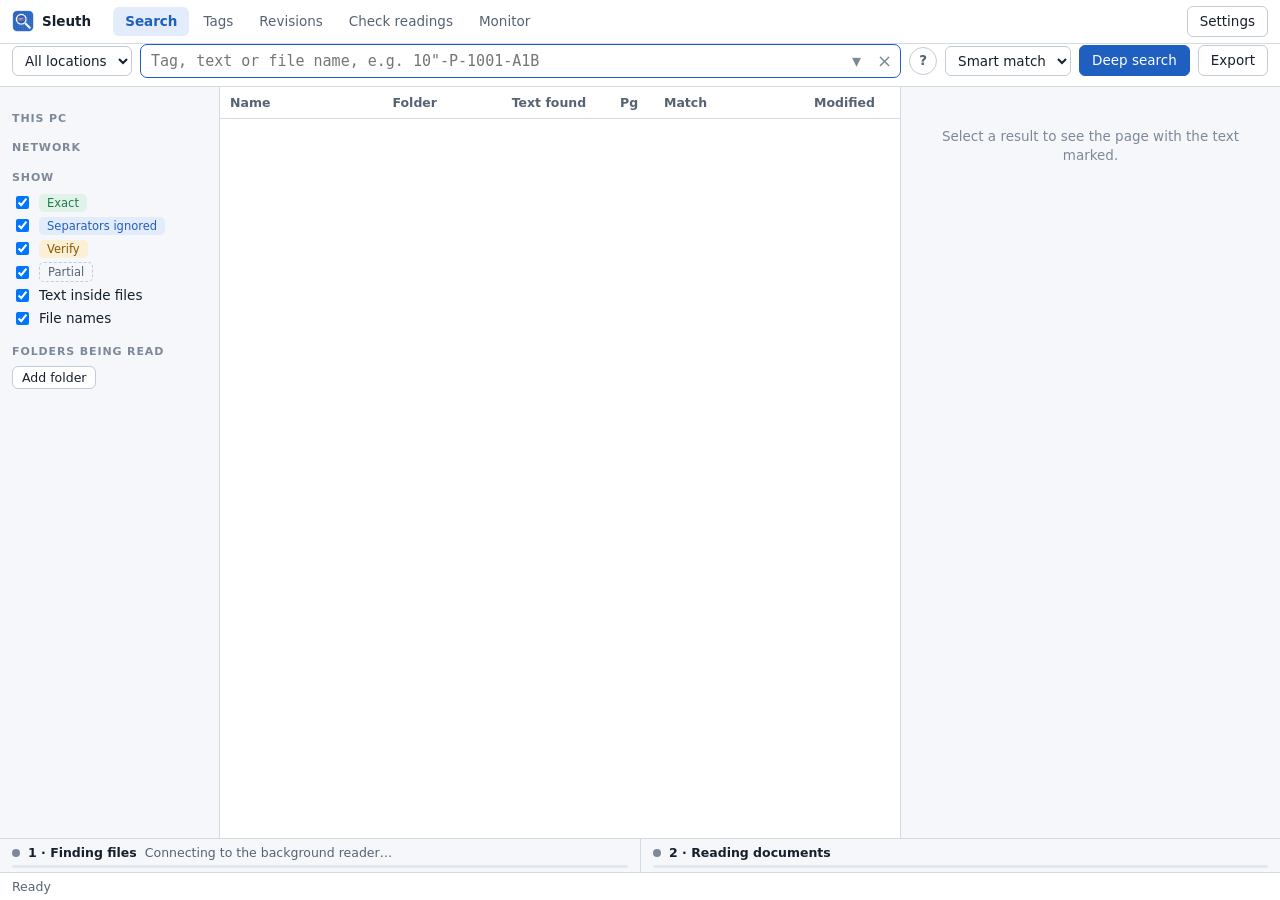
==== commit 5b4c5694: "Sleuth 1.4.0 (work in progress): local copy of the office index, quick first search pass, reader cei" ====
--- a/apps/desktop/ui/index.html
+++ b/apps/desktop/ui/index.html
@@ -346,6 +346,10 @@
       <p class="hint">The one folder, shared by every PC, that holds the office index: the list of files on every network drive and the text read from documents, so each document is read once for the whole office and nothing large is kept on this PC. Use the office folder <b>U:\Sleuth-cache</b>, or another folder on a network drive that all teammates can write to.</p>
       <div class="row-inline"><input id="s-cache" type="text" placeholder="U:\Sleuth-cache"><button type="button" id="s-cacheTest" class="small">Test</button><button type="button" id="s-cachePick" class="small">Browse</button><button type="button" id="s-cacheChange" class="small" hidden>Change…</button></div>
       <p id="s-cacheState" class="hint"></p>
+      <h3>Copy of the office index on this PC</h3>
+      <p class="hint">Searches read a copy of the office index kept on this PC's own disk, which is what makes text inside documents answer in a second instead of minutes, and keeps it working while the office folder is away. Sleuth picks the disk by itself (an SSD first) and keeps the copy up to date; it needs about as much room as the office index. To move it, choose another folder on a local disk; the copy is made again there and the old one deleted.</p>
+      <div class="row-inline"><input id="s-local" type="text" placeholder="chosen by Sleuth"><button type="button" id="s-localPick" class="small">Browse</button></div>
+      <p id="s-localState" class="hint"></p>
       <p class="hint">A drive letter such as U: is fine. On a PC where that letter is not mapped or does not answer, Sleuth uses the same folder by its network path (\\server\share\…) by itself.</p>
     </section>
     <section id="serverSection">
